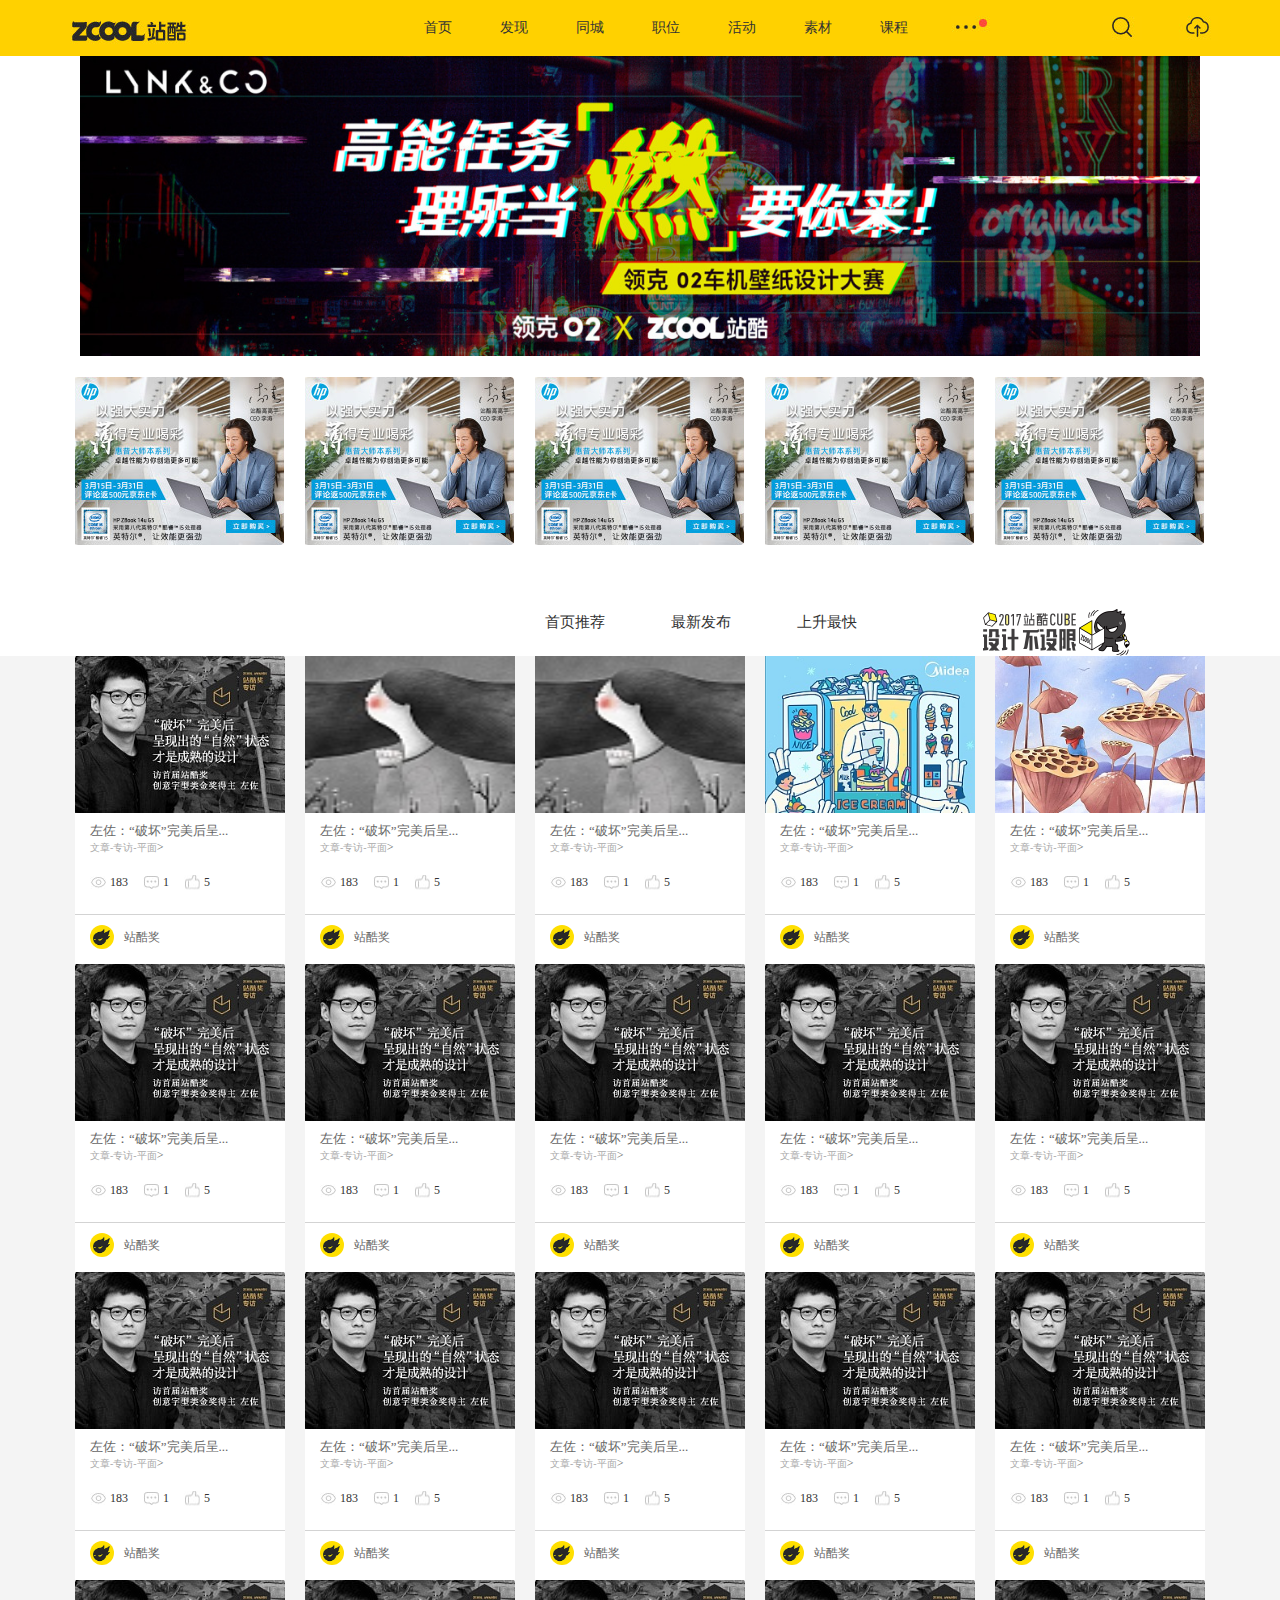
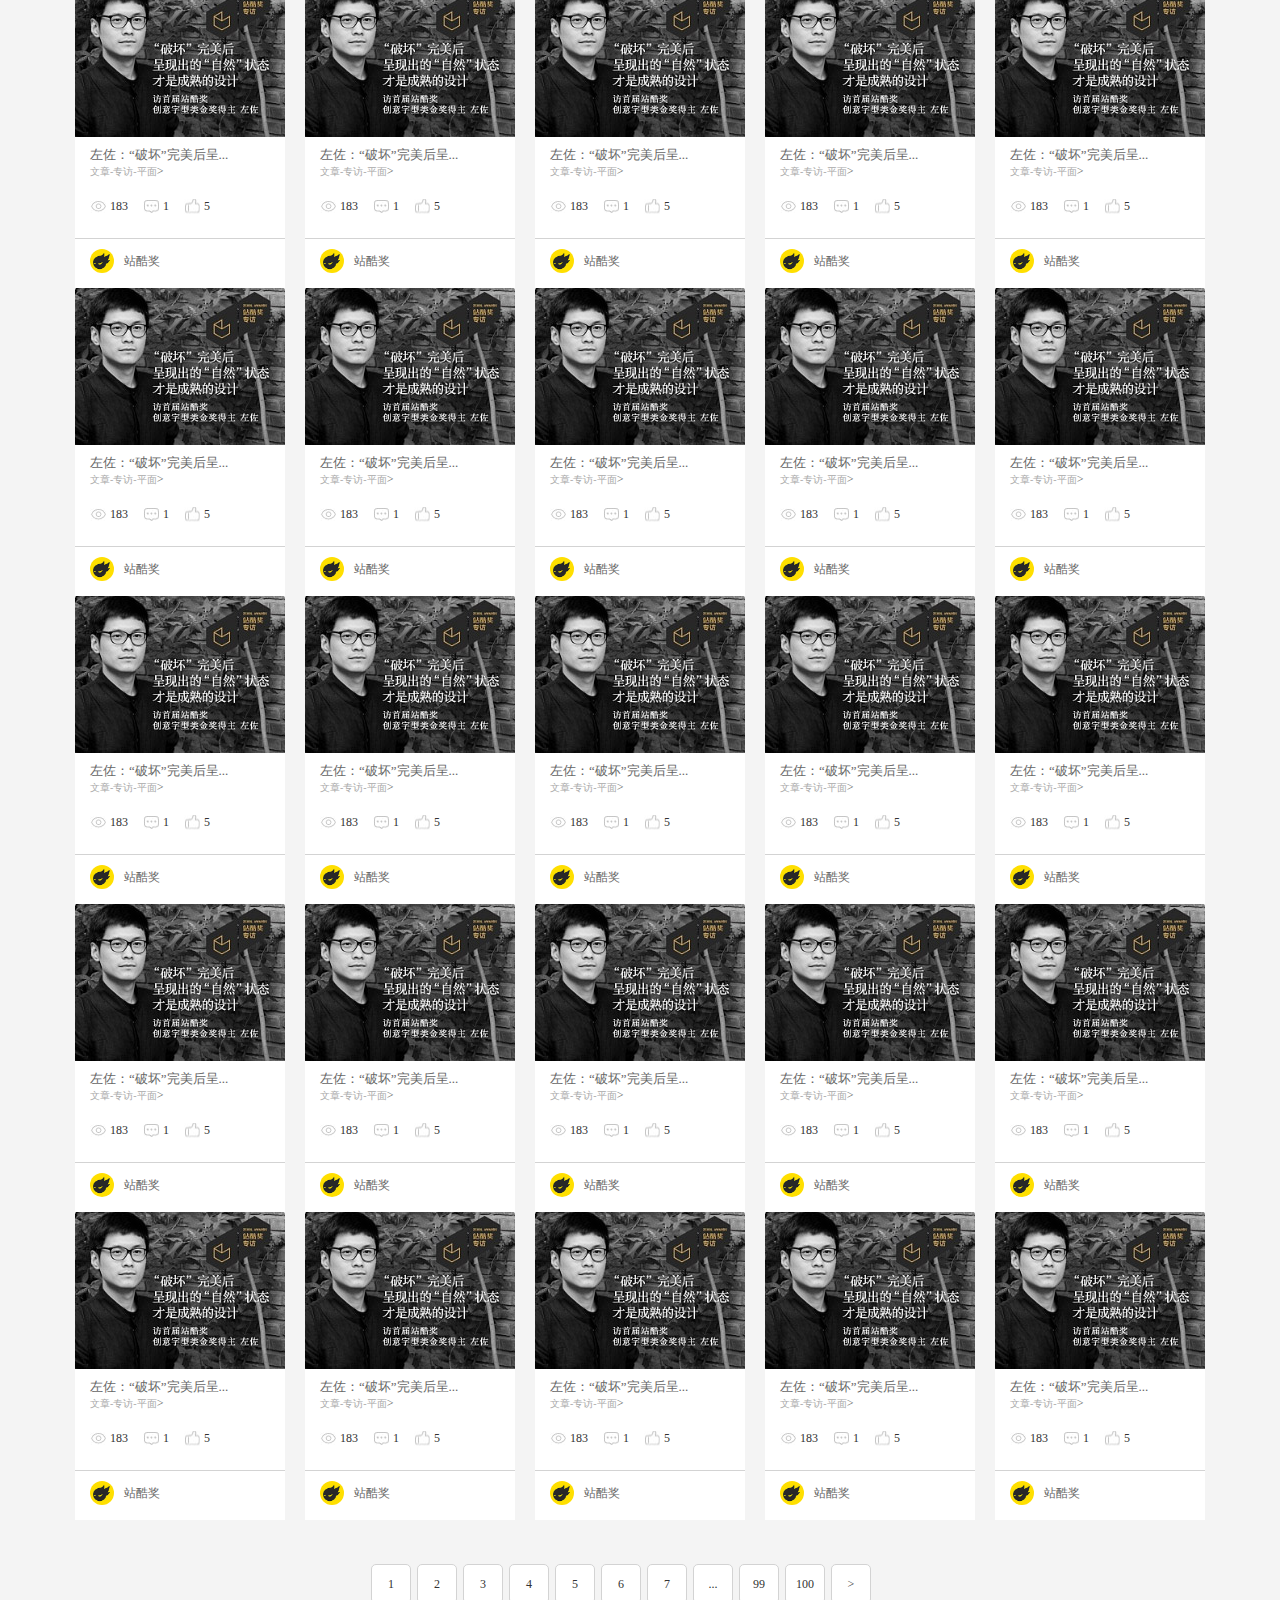
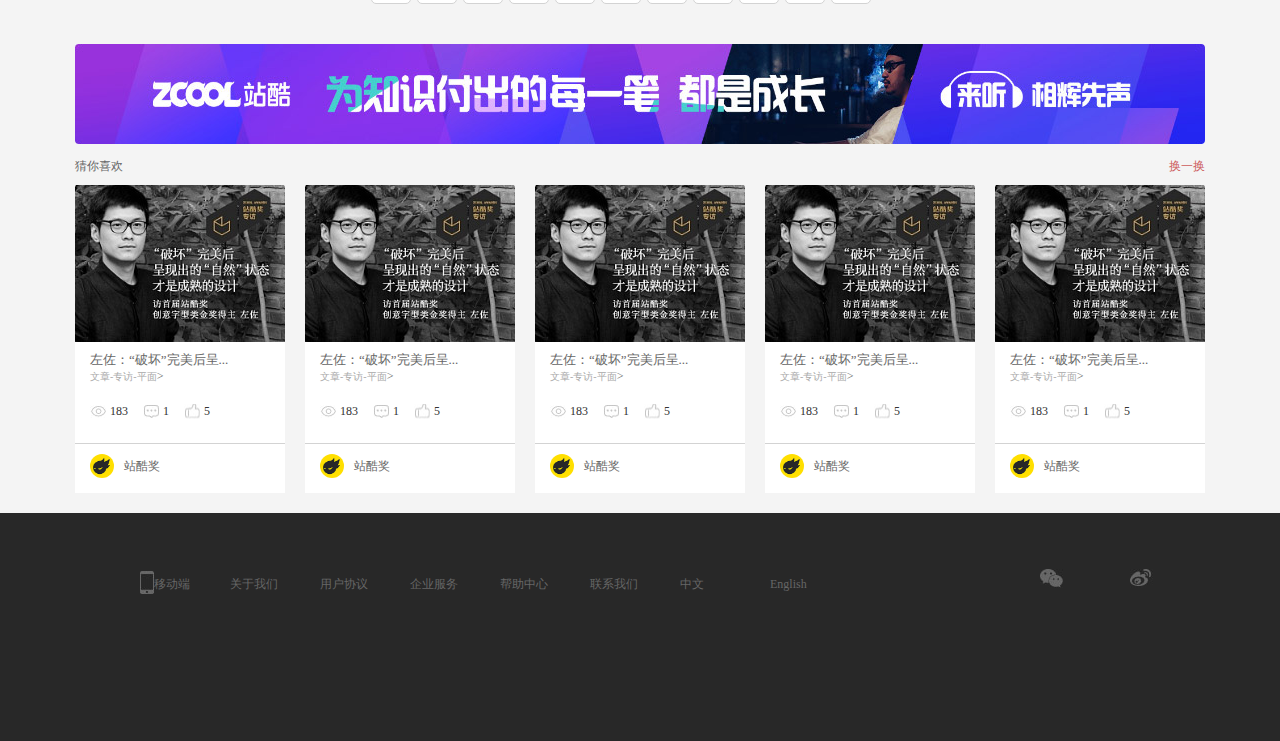
==== index.html @ fa45ebd4 "放入站酷" ====
<!DOCTYPE html>
<html>
	<head>
		<meta charset="utf-8" />
		<title></title>
		<style>
			/*body{overflow-x:hidden;}*/
body,h1,h3,h4,h2,h5,h6,ul,ol,p,fieldset,dd,dl,input,textarea,option,hr,td{margin:0;padding:0;}
a{text-decoration:none; color:#333;}
h1,h3,h4,h2,h5,h6,b,strong{font-weight:normal;}
i,em{font-style:normal;}
li{list-style:none;float: left;}
/*img{border:none; display:block;}*/
a,input{outline:none;}
body{font:12px "微软雅黑"; color:#666;height: 100%;width:100%;background:#f4f4f4;}
		/*{
			width: 1130px;
			margin: 0 auto;
			position: relative;
		}*/
		.div1{
			width: 100%;
			height: 56px;
			background:#ffd100;
			margin: 0 auto;
			position: relative;
		}
		.div1 .img1{
			position: absolute;top: 20px;left: 70px;
		}
		.div1 ul{
			overflow: hidden;
			height: 100%;
			margin-left: 400px;
		}
		.div1>ul>li>a{
			display: block;
			height: 56px;
			width: 76px;
			text-align: center;
			line-height: 56px;
			font-size: 14px;
			position: relative;
		}
		.div1 ul li .a1{
			background:url(img/2.jpg) no-repeat;
		    background-position: 50% 50%;
		}
		.div1 ul li .a3{
			background: url(img/3.jpg) no-repeat;
			background-position: 50% 50%;
		}
		.div1 ul li .a4{
			background: url(img/4.jpg) no-repeat;
			background-position: 50% 50%;
		}
		.div1>ul>li>a:hover{
			background: #282828;
			color: #ffd100;
		}
		.div1 .a2:hover{
			background: none;
		}
		.div1 .b1 .b1_two{
			background: white;
			position: absolute;
			z-index: 999;
			left: 76px;
			display:none;
		}
		.div1 .b1_two li{
			width: 76px;
			text-align: center;
			line-height: 50px;
		}
		.div1 .b1_two li a{
			display:inline-block;
			width: 50px;
			height: 25px;
			text-align: center;
			line-height: 25px;
			border-radius: 5px;
		}
		.div1 .b1_two li a:hover{
			background: #ffd100;
		}
		.div2{ 
			width: 100%;
			text-align: center;
			margin: 0 auto;
			position: relative;
			background:white;
			min-height: 600px;
		}
		.div2 .u0{
			display: inline-block;
			width:1120px;height: 300px;
			overflow: hidden;
			position: relative;
		}
		.div2 .u0 li{
			width:1120px;height: 300px;
			position: absolute;
			overflow: hidden;
		}
		.div2 .u0 li:nth-of-type(1){
			z-index: 1;
		}
		.div2 .u0 li img{
			width: 1120px;height: 300px;
		}
		.div2 .u0 span{
			/*z-index:2;*/
			display: block;
			width: 50px;
			height: 50px;
			border-radius: 50%;
			text-align: center;
			line-height: 45px;
			font-size: 30px;
			background: white;
			color: #ffd100;
			position: absolute;
			opacity: 0.5;
		}
		.div2 .u0  #next{
			right: 20px;
			top: 150px;
		}
		.div2 .u0  #prev{
			left: 20px;
			top: 150px;
		}
		.div2 .u1{
			margin-top: 17px;
			display: inline-block;
		}
		.div2 .u1 li{
			margin-left: 20px;
		}
		.div2 .u2{
			overflow: hidden;
			margin-top: 60px;
			margin-left: 480px;
		}
		.div2 .u2 a{
			display: block;
			width: 63px;
			font-size: 15px;
			margin-left: 63px;
			padding-bottom: 18px;
		}
		.div2 .u2 a:hover{
			border-bottom:2px solid #444444 ;
		}
		.div2 .img2{
			position: absolute;
			right: 150px;bottom: 0;
			width: 150px;height: 50px;
		}
		.div3{
			width: 100%;
			margin: 0 auto;
			position: relative;
			text-align:center;
		}
		.div3 ul{
			overflow: hidden;
			display: inline-block;
			text-align: left;
		}
		.div3 ul li{
			width: 210px;height: 308px;
			background: white;
			position: relative;
			margin-left: 20px;
		}
		.div3 ul li>img{
			width: 210px;
			height: 157px;
		}
		.div3 ul li h2{
			font-size: 13px;
			margin-left: 15px;
			margin-top: 5px;
		}
		.div3 ul li>span{
			font-size: 10px;
			margin-left: 15px;
			color: darkgray;
		}
		.div3 ul li a{
			float: left;
			display: block;
			margin-top: 20px;
        	margin-left: 15px;
			padding-left: 20px;
		}
		.div3 ul li .a1{
			background: url(img/9.jpg) no-repeat 0 50%;
		}
		.div3 ul li .a2{
			background: url(img/8.jpg) no-repeat 0 50%;
		}
		.div3 ul li .a3{
			background: url(img/7.jpg) no-repeat 0 50%;
		}
		.div3 ul li p{
			display: block;
			height: 50px;
			width: 100%;
			border-top: 1px solid lightgray;
			position: absolute;
			bottom: 0;
			box-sizing: border-box;
			padding-left: 15px;
			padding-top: 10px;
		}
		.div3 ul li p img{
		width: 24px;height: 24px;border-radius: 50%;
		vertical-align: middle;
		}
		.div3 ul li p span{
			display: inline-block;
			vertical-align: middle;
			margin-left: 10px;
		}
		.div4{
			width: 550px;
			height: 40px;
			margin: 40px auto;
		}
		.div4 li a{
			display: block;
			width: 38px;height: 38px;
			border: 1px solid lightgray;
			margin-left: 6px;
			border-radius: 5px;
			text-align: center;
			line-height: 38px;
			background: white;
		}
		.div5{
			text-align: center;
		}
		.div6{
			width: 100%;
			margin: 20px auto;
			position: relative;
			text-align:center;
			/*background: red;*/
		}
		.div6 ul{
			/*overflow: hidden;*/
			display: inline-block;
			text-align: left;
			position: relative;
		}
		.div6 ul li{
			width: 210px;height: 308px;
			position: relative;
			margin-left: 20px;
			background: white;
		}
		.div6 ul li h2{
			font-size: 13px;
			margin-left: 15px;
			margin-top: 5px;
		}
		.div6 ul li>span{
			font-size: 10px;
			margin-left: 15px;
			color: darkgray;
		}
		.div6 ul li a{
			float: left;
			display: block;
			margin-top: 20px;
        	margin-left: 15px;
			padding-left: 20px;
		}
		.div6 ul li .a1{
			background: url(img/9.jpg) no-repeat 0 50%;
		}
		.div6 ul li .a2{
			background: url(img/8.jpg) no-repeat 0 50%;
		}
		.div6 ul li .a3{
			background: url(img/7.jpg) no-repeat 0 50%;
		}
		.div6 ul li p{
			display: block;
			height: 50px;
			width: 100%;
			border-top: 1px solid lightgray;
			position: absolute;
			bottom: 0;
			box-sizing: border-box;
			padding-left: 15px;
			padding-top: 10px;
		}
		.div6 ul li p img{
		width: 24px;height: 24px;border-radius: 50%;
		vertical-align: middle;
		}
		.div6 ul li p span{
			display: inline-block;
			vertical-align: middle;
			margin-left: 10px;
		}
        .div6 .top1{
        	display: block;
        	position:relative;
			top: -10px;        	
        }
        .div6 .top2{
        	display: block;
        	position: absolute;
        	right: 0;top: -10px;
        	color: indianred;
        }
        .div7{
        	width: 100%;
        	height: 228px;
        	background: #282828;
        	text-align: center;
        }
        .div7 .u1{
        	display: inline-block;
        	text-align: left;
        	margin-top: 50px;
        }
        .div7 .u1 li a{
        	color: #666666;
        	display: block;
        	margin-left: 40px;
        	height: 42px;
        	line-height: 42px;
        	position: relative;
        	width: 50px;
        }
		
		</style>
	</head>
	<body>
		<div class="div1">
			<img src="img/1.jpg" class="img1"/>
			<ul>
				<li><a href="#">首页</a></li>
				<li class="b1">
					<a href="#">发现</a>
				    <ul class="b1_two">
				    	<li><a href="#">平面</a></li>
				    	<li><a href="#">平面</a></li>
				    	<li><a href="#">平面</a></li>
				    	<li><a href="#">平面</a></li>
				    	<li><a href="#">平面</a></li>
				    	<li><a href="#">平面</a></li>
				    	<li><a href="#">平面</a></li>
				    </ul>
				</li>
				<li><a href="#">同城</a></li>
				<li><a href="#">职位</a></li>
				<li><a href="#">活动</a></li>
				<li><a href="#">素材</a></li>
				<li><a href="#">课程</a></li>
				<li><a href="#" class="a1"></a></li>
				<li><a href="#" class="a2"></a></li>
				<li><a href="#" class="a3"></a></li>
				<li><a href="#" class="a4"></a></li>
				<li><a href="#" class="a5">登录</a></li>
				<li><a href="#" class="a6">注册</a></li>
			</ul>
			
		
		</div>
		<!----------------------------------->
		<div class="div2">
			<ul class="u0">
				<span id="prev"><</span>
				<span id="next">></span>
				<li><img src="img/3.png"/></li>
				<li><img src="img/5.png"/></li>
				<li><img src="img/2.png"/></li>
				<li><img src="img/4.png"/></li>
				<li><img src="img/1.png"/></li>
			</ul>
		<ul class="u1">
			<li style="margin-left: 0px;"><a href="#"><img src="img/5.jpg"/></a></li>
			<li><a href="#"><img src="img/5.jpg"/></a></li>
			<li><a href="#"><img src="img/5.jpg"/></a></li>
			<li><a href="#"><img src="img/5.jpg"/></a></li>
			<li><a href="#"><img src="img/5.jpg"/></a></li>
		</ul>
		<ul class="u2">
			<li><a href="#">首页推荐</a></li>
			<li><a href="#">最新发布</a></li>
			<li><a href="#">上升最快</a></li>
		</ul>
		<img src="img/01ae735a7018fda80120a123527b15.gif" class="img2"/>
		
		</div>
		<!----------------------------------->
		<div class="div3">
		<ul>
			<li style="margin-left: 0;">
				<img src="img/6.jpg"/>
				<h2>左佐：“破坏”完美后呈...</h2>
				<span>文章-专访-平面</span>><br />
				<a href="#" class="a1">183</a>
				<a href="#" class="a2">1</a>
				<a href="#" class="a3">5</a>
				<p><img src="img/04cc7958feb380a80121455063c665.jpg@80w_80h_1c_1e_1o_100sh.jpg"/><span>站酷奖</span></p>
			</li>
			<li>
				<img src="img/0007155a0aa43ba801204a0e859077.jpg@80w_80h_1c_1e_1o_100sh.jpg"/>
				<h2>左佐：“破坏”完美后呈...</h2>
				<span>文章-专访-平面</span>><br />
				<a href="#" class="a1">183</a>
				<a href="#" class="a2">1</a>
				<a href="#" class="a3">5</a>
				<p><img src="img/04cc7958feb380a80121455063c665.jpg@80w_80h_1c_1e_1o_100sh.jpg"/><span>站酷奖</span></p>
			</li>
			<li>
				<img src="img/0007155a0aa43ba801204a0e859077.jpg@80w_80h_1c_1e_1o_100sh.jpg"/>
				<h2>左佐：“破坏”完美后呈...</h2>
				<span>文章-专访-平面</span>><br />
				<a href="#" class="a1">183</a>
				<a href="#" class="a2">1</a>
				<a href="#" class="a3">5</a>
				<p><img src="img/04cc7958feb380a80121455063c665.jpg@80w_80h_1c_1e_1o_100sh.jpg"/><span>站酷奖</span></p>
			</li>
			<li>
				<img src="img/0105d85ac1a3b5a801218207849d87.jpeg@260w_195h_1c_1e_1o_100sh.jpg"/>
				<h2>左佐：“破坏”完美后呈...</h2>
				<span>文章-专访-平面</span>><br />
				<a href="#" class="a1">183</a>
				<a href="#" class="a2">1</a>
				<a href="#" class="a3">5</a>
				<p><img src="img/04cc7958feb380a80121455063c665.jpg@80w_80h_1c_1e_1o_100sh.jpg"/><span>站酷奖</span></p>
			</li>
			<li>
				<img src="img/010cd25ac1d452a801218207f53431.jpeg@260w_195h_1c_1e_1o_100sh.jpg"/>
				<h2>左佐：“破坏”完美后呈...</h2>
				<span>文章-专访-平面</span>><br />
				<a href="#" class="a1">183</a>
				<a href="#" class="a2">1</a>
				<a href="#" class="a3">5</a>
				<p><img src="img/04cc7958feb380a80121455063c665.jpg@80w_80h_1c_1e_1o_100sh.jpg"/><span>站酷奖</span></p>
			</li>
			<br />
			<li style="margin-left: 0;">
				<img src="img/6.jpg"/>
				<h2>左佐：“破坏”完美后呈...</h2>
				<span>文章-专访-平面</span>><br />
				<a href="#" class="a1">183</a>
				<a href="#" class="a2">1</a>
				<a href="#" class="a3">5</a>
				<p><img src="img/04cc7958feb380a80121455063c665.jpg@80w_80h_1c_1e_1o_100sh.jpg"/><span>站酷奖</span></p>
			</li>
			<li>
				<img src="img/6.jpg"/>
				<h2>左佐：“破坏”完美后呈...</h2>
				<span>文章-专访-平面</span>><br />
				<a href="#" class="a1">183</a>
				<a href="#" class="a2">1</a>
				<a href="#" class="a3">5</a>
				<p><img src="img/04cc7958feb380a80121455063c665.jpg@80w_80h_1c_1e_1o_100sh.jpg"/><span>站酷奖</span></p>
			</li>
			<li>
				<img src="img/6.jpg"/>
				<h2>左佐：“破坏”完美后呈...</h2>
				<span>文章-专访-平面</span>><br />
				<a href="#" class="a1">183</a>
				<a href="#" class="a2">1</a>
				<a href="#" class="a3">5</a>
				<p><img src="img/04cc7958feb380a80121455063c665.jpg@80w_80h_1c_1e_1o_100sh.jpg"/><span>站酷奖</span></p>
			</li>
			<li>
				<img src="img/6.jpg"/>
				<h2>左佐：“破坏”完美后呈...</h2>
				<span>文章-专访-平面</span>><br />
				<a href="#" class="a1">183</a>
				<a href="#" class="a2">1</a>
				<a href="#" class="a3">5</a>
				<p><img src="img/04cc7958feb380a80121455063c665.jpg@80w_80h_1c_1e_1o_100sh.jpg"/><span>站酷奖</span></p>
			</li>
			<li>
				<img src="img/6.jpg"/>
				<h2>左佐：“破坏”完美后呈...</h2>
				<span>文章-专访-平面</span>><br />
				<a href="#" class="a1">183</a>
				<a href="#" class="a2">1</a>
				<a href="#" class="a3">5</a>
				<p><img src="img/04cc7958feb380a80121455063c665.jpg@80w_80h_1c_1e_1o_100sh.jpg"/><span>站酷奖</span></p>
			</li>
			<br />
			<li style="margin-left: 0;">
				<img src="img/6.jpg"/>
				<h2>左佐：“破坏”完美后呈...</h2>
				<span>文章-专访-平面</span>><br />
				<a href="#" class="a1">183</a>
				<a href="#" class="a2">1</a>
				<a href="#" class="a3">5</a>
				<p><img src="img/04cc7958feb380a80121455063c665.jpg@80w_80h_1c_1e_1o_100sh.jpg"/><span>站酷奖</span></p>
			</li>
			<li>
				<img src="img/6.jpg"/>
				<h2>左佐：“破坏”完美后呈...</h2>
				<span>文章-专访-平面</span>><br />
				<a href="#" class="a1">183</a>
				<a href="#" class="a2">1</a>
				<a href="#" class="a3">5</a>
				<p><img src="img/04cc7958feb380a80121455063c665.jpg@80w_80h_1c_1e_1o_100sh.jpg"/><span>站酷奖</span></p>
			</li>
			<li>
				<img src="img/6.jpg"/>
				<h2>左佐：“破坏”完美后呈...</h2>
				<span>文章-专访-平面</span>><br />
				<a href="#" class="a1">183</a>
				<a href="#" class="a2">1</a>
				<a href="#" class="a3">5</a>
				<p><img src="img/04cc7958feb380a80121455063c665.jpg@80w_80h_1c_1e_1o_100sh.jpg"/><span>站酷奖</span></p>
			</li>
			<li>
				<img src="img/6.jpg"/>
				<h2>左佐：“破坏”完美后呈...</h2>
				<span>文章-专访-平面</span>><br />
				<a href="#" class="a1">183</a>
				<a href="#" class="a2">1</a>
				<a href="#" class="a3">5</a>
				<p><img src="img/04cc7958feb380a80121455063c665.jpg@80w_80h_1c_1e_1o_100sh.jpg"/><span>站酷奖</span></p>
			</li>
			<li>
				<img src="img/6.jpg"/>
				<h2>左佐：“破坏”完美后呈...</h2>
				<span>文章-专访-平面</span>><br />
				<a href="#" class="a1">183</a>
				<a href="#" class="a2">1</a>
				<a href="#" class="a3">5</a>
				<p><img src="img/04cc7958feb380a80121455063c665.jpg@80w_80h_1c_1e_1o_100sh.jpg"/><span>站酷奖</span></p>
			</li>
			<br />
			<li style="margin-left: 0;">
				<img src="img/6.jpg"/>
				<h2>左佐：“破坏”完美后呈...</h2>
				<span>文章-专访-平面</span>><br />
				<a href="#" class="a1">183</a>
				<a href="#" class="a2">1</a>
				<a href="#" class="a3">5</a>
				<p><img src="img/04cc7958feb380a80121455063c665.jpg@80w_80h_1c_1e_1o_100sh.jpg"/><span>站酷奖</span></p>
			</li>
			<li>
				<img src="img/6.jpg"/>
				<h2>左佐：“破坏”完美后呈...</h2>
				<span>文章-专访-平面</span>><br />
				<a href="#" class="a1">183</a>
				<a href="#" class="a2">1</a>
				<a href="#" class="a3">5</a>
				<p><img src="img/04cc7958feb380a80121455063c665.jpg@80w_80h_1c_1e_1o_100sh.jpg"/><span>站酷奖</span></p>
			</li>
			<li>
				<img src="img/6.jpg"/>
				<h2>左佐：“破坏”完美后呈...</h2>
				<span>文章-专访-平面</span>><br />
				<a href="#" class="a1">183</a>
				<a href="#" class="a2">1</a>
				<a href="#" class="a3">5</a>
				<p><img src="img/04cc7958feb380a80121455063c665.jpg@80w_80h_1c_1e_1o_100sh.jpg"/><span>站酷奖</span></p>
			</li>
			<li>
				<img src="img/6.jpg"/>
				<h2>左佐：“破坏”完美后呈...</h2>
				<span>文章-专访-平面</span>><br />
				<a href="#" class="a1">183</a>
				<a href="#" class="a2">1</a>
				<a href="#" class="a3">5</a>
				<p><img src="img/04cc7958feb380a80121455063c665.jpg@80w_80h_1c_1e_1o_100sh.jpg"/><span>站酷奖</span></p>
			</li>
			<li>
				<img src="img/6.jpg"/>
				<h2>左佐：“破坏”完美后呈...</h2>
				<span>文章-专访-平面</span>><br />
				<a href="#" class="a1">183</a>
				<a href="#" class="a2">1</a>
				<a href="#" class="a3">5</a>
				<p><img src="img/04cc7958feb380a80121455063c665.jpg@80w_80h_1c_1e_1o_100sh.jpg"/><span>站酷奖</span></p>
			</li>
			<br />
			<li style="margin-left: 0;">
				<img src="img/6.jpg"/>
				<h2>左佐：“破坏”完美后呈...</h2>
				<span>文章-专访-平面</span>><br />
				<a href="#" class="a1">183</a>
				<a href="#" class="a2">1</a>
				<a href="#" class="a3">5</a>
				<p><img src="img/04cc7958feb380a80121455063c665.jpg@80w_80h_1c_1e_1o_100sh.jpg"/><span>站酷奖</span></p>
			</li>
			<li>
				<img src="img/6.jpg"/>
				<h2>左佐：“破坏”完美后呈...</h2>
				<span>文章-专访-平面</span>><br />
				<a href="#" class="a1">183</a>
				<a href="#" class="a2">1</a>
				<a href="#" class="a3">5</a>
				<p><img src="img/04cc7958feb380a80121455063c665.jpg@80w_80h_1c_1e_1o_100sh.jpg"/><span>站酷奖</span></p>
			</li>
			<li>
				<img src="img/6.jpg"/>
				<h2>左佐：“破坏”完美后呈...</h2>
				<span>文章-专访-平面</span>><br />
				<a href="#" class="a1">183</a>
				<a href="#" class="a2">1</a>
				<a href="#" class="a3">5</a>
				<p><img src="img/04cc7958feb380a80121455063c665.jpg@80w_80h_1c_1e_1o_100sh.jpg"/><span>站酷奖</span></p>
			</li>
			<li>
				<img src="img/6.jpg"/>
				<h2>左佐：“破坏”完美后呈...</h2>
				<span>文章-专访-平面</span>><br />
				<a href="#" class="a1">183</a>
				<a href="#" class="a2">1</a>
				<a href="#" class="a3">5</a>
				<p><img src="img/04cc7958feb380a80121455063c665.jpg@80w_80h_1c_1e_1o_100sh.jpg"/><span>站酷奖</span></p>
			</li>
			<li>
				<img src="img/6.jpg"/>
				<h2>左佐：“破坏”完美后呈...</h2>
				<span>文章-专访-平面</span>><br />
				<a href="#" class="a1">183</a>
				<a href="#" class="a2">1</a>
				<a href="#" class="a3">5</a>
				<p><img src="img/04cc7958feb380a80121455063c665.jpg@80w_80h_1c_1e_1o_100sh.jpg"/><span>站酷奖</span></p>
			</li>
			<br />
			<li style="margin-left: 0;">
				<img src="img/6.jpg"/>
				<h2>左佐：“破坏”完美后呈...</h2>
				<span>文章-专访-平面</span>><br />
				<a href="#" class="a1">183</a>
				<a href="#" class="a2">1</a>
				<a href="#" class="a3">5</a>
				<p><img src="img/04cc7958feb380a80121455063c665.jpg@80w_80h_1c_1e_1o_100sh.jpg"/><span>站酷奖</span></p>
			</li>
			<li>
				<img src="img/6.jpg"/>
				<h2>左佐：“破坏”完美后呈...</h2>
				<span>文章-专访-平面</span>><br />
				<a href="#" class="a1">183</a>
				<a href="#" class="a2">1</a>
				<a href="#" class="a3">5</a>
				<p><img src="img/04cc7958feb380a80121455063c665.jpg@80w_80h_1c_1e_1o_100sh.jpg"/><span>站酷奖</span></p>
			</li>
			<li>
				<img src="img/6.jpg"/>
				<h2>左佐：“破坏”完美后呈...</h2>
				<span>文章-专访-平面</span>><br />
				<a href="#" class="a1">183</a>
				<a href="#" class="a2">1</a>
				<a href="#" class="a3">5</a>
				<p><img src="img/04cc7958feb380a80121455063c665.jpg@80w_80h_1c_1e_1o_100sh.jpg"/><span>站酷奖</span></p>
			</li>
			<li>
				<img src="img/6.jpg"/>
				<h2>左佐：“破坏”完美后呈...</h2>
				<span>文章-专访-平面</span>><br />
				<a href="#" class="a1">183</a>
				<a href="#" class="a2">1</a>
				<a href="#" class="a3">5</a>
				<p><img src="img/04cc7958feb380a80121455063c665.jpg@80w_80h_1c_1e_1o_100sh.jpg"/><span>站酷奖</span></p>
			</li>
			<li>
				<img src="img/6.jpg"/>
				<h2>左佐：“破坏”完美后呈...</h2>
				<span>文章-专访-平面</span>><br />
				<a href="#" class="a1">183</a>
				<a href="#" class="a2">1</a>
				<a href="#" class="a3">5</a>
				<p><img src="img/04cc7958feb380a80121455063c665.jpg@80w_80h_1c_1e_1o_100sh.jpg"/><span>站酷奖</span></p>
			</li>
			<br />
			<li style="margin-left: 0;">
				<img src="img/6.jpg"/>
				<h2>左佐：“破坏”完美后呈...</h2>
				<span>文章-专访-平面</span>><br />
				<a href="#" class="a1">183</a>
				<a href="#" class="a2">1</a>
				<a href="#" class="a3">5</a>
				<p><img src="img/04cc7958feb380a80121455063c665.jpg@80w_80h_1c_1e_1o_100sh.jpg"/><span>站酷奖</span></p>
			</li>
			<li>
				<img src="img/6.jpg"/>
				<h2>左佐：“破坏”完美后呈...</h2>
				<span>文章-专访-平面</span>><br />
				<a href="#" class="a1">183</a>
				<a href="#" class="a2">1</a>
				<a href="#" class="a3">5</a>
				<p><img src="img/04cc7958feb380a80121455063c665.jpg@80w_80h_1c_1e_1o_100sh.jpg"/><span>站酷奖</span></p>
			</li>
			<li>
				<img src="img/6.jpg"/>
				<h2>左佐：“破坏”完美后呈...</h2>
				<span>文章-专访-平面</span>><br />
				<a href="#" class="a1">183</a>
				<a href="#" class="a2">1</a>
				<a href="#" class="a3">5</a>
				<p><img src="img/04cc7958feb380a80121455063c665.jpg@80w_80h_1c_1e_1o_100sh.jpg"/><span>站酷奖</span></p>
			</li>
			<li>
				<img src="img/6.jpg"/>
				<h2>左佐：“破坏”完美后呈...</h2>
				<span>文章-专访-平面</span>><br />
				<a href="#" class="a1">183</a>
				<a href="#" class="a2">1</a>
				<a href="#" class="a3">5</a>
				<p><img src="img/04cc7958feb380a80121455063c665.jpg@80w_80h_1c_1e_1o_100sh.jpg"/><span>站酷奖</span></p>
			</li>
			<li>
				<img src="img/6.jpg"/>
				<h2>左佐：“破坏”完美后呈...</h2>
				<span>文章-专访-平面</span>><br />
				<a href="#" class="a1">183</a>
				<a href="#" class="a2">1</a>
				<a href="#" class="a3">5</a>
				<p><img src="img/04cc7958feb380a80121455063c665.jpg@80w_80h_1c_1e_1o_100sh.jpg"/><span>站酷奖</span></p>
			</li>
			<br />
			<li style="margin-left: 0;">
				<img src="img/6.jpg"/>
				<h2>左佐：“破坏”完美后呈...</h2>
				<span>文章-专访-平面</span>><br />
				<a href="#" class="a1">183</a>
				<a href="#" class="a2">1</a>
				<a href="#" class="a3">5</a>
				<p><img src="img/04cc7958feb380a80121455063c665.jpg@80w_80h_1c_1e_1o_100sh.jpg"/><span>站酷奖</span></p>
			</li>
			<li>
				<img src="img/6.jpg"/>
				<h2>左佐：“破坏”完美后呈...</h2>
				<span>文章-专访-平面</span>><br />
				<a href="#" class="a1">183</a>
				<a href="#" class="a2">1</a>
				<a href="#" class="a3">5</a>
				<p><img src="img/04cc7958feb380a80121455063c665.jpg@80w_80h_1c_1e_1o_100sh.jpg"/><span>站酷奖</span></p>
			</li>
			<li>
				<img src="img/6.jpg"/>
				<h2>左佐：“破坏”完美后呈...</h2>
				<span>文章-专访-平面</span>><br />
				<a href="#" class="a1">183</a>
				<a href="#" class="a2">1</a>
				<a href="#" class="a3">5</a>
				<p><img src="img/04cc7958feb380a80121455063c665.jpg@80w_80h_1c_1e_1o_100sh.jpg"/><span>站酷奖</span></p>
			</li>
			<li>
				<img src="img/6.jpg"/>
				<h2>左佐：“破坏”完美后呈...</h2>
				<span>文章-专访-平面</span>><br />
				<a href="#" class="a1">183</a>
				<a href="#" class="a2">1</a>
				<a href="#" class="a3">5</a>
				<p><img src="img/04cc7958feb380a80121455063c665.jpg@80w_80h_1c_1e_1o_100sh.jpg"/><span>站酷奖</span></p>
			</li>
			<li>
				<img src="img/6.jpg"/>
				<h2>左佐：“破坏”完美后呈...</h2>
				<span>文章-专访-平面</span>><br />
				<a href="#" class="a1">183</a>
				<a href="#" class="a2">1</a>
				<a href="#" class="a3">5</a>
				<p><img src="img/04cc7958feb380a80121455063c665.jpg@80w_80h_1c_1e_1o_100sh.jpg"/><span>站酷奖</span></p>
			</li>
			<br />
		</ul>
		
		</div>
		<!----------------------------------->
		<ul class="div4">
			<li><a href="#">1</a></li>
			<li><a href="#">2</a></li>
			<li><a href="#">3</a></li>
			<li><a href="#">4</a></li>
			<li><a href="#">5</a></li>
			<li><a href="#">6</a></li>
			<li><a href="#">7</a></li>
			<li><a href="#">...</a></li>
			<li><a href="#">99</a></li>
			<li><a href="#">100</a></li>
			<li><a href="#">></a></li>
		</ul>
		<!----------------------------------->
		<div class="div5">
			<img src="img/bg.jpg"/>
		</div>
		<!----------------------------------->
		<div class="div6">
			<ul>
                <span class="top1">猜你喜欢</span>
				<li style="margin-left: 0;">
				<img src="img/6.jpg"/>
				<h2>左佐：“破坏”完美后呈...</h2>
				<span>文章-专访-平面</span>><br />
				<a href="#" class="a1">183</a>
				<a href="#" class="a2">1</a>
				<a href="#" class="a3">5</a>
				<p><img src="img/04cc7958feb380a80121455063c665.jpg@80w_80h_1c_1e_1o_100sh.jpg"/><span>站酷奖</span></p>
			</li>
			<li>
				<img src="img/6.jpg"/>
				<h2>左佐：“破坏”完美后呈...</h2>
				<span>文章-专访-平面</span>><br />
				<a href="#" class="a1">183</a>
				<a href="#" class="a2">1</a>
				<a href="#" class="a3">5</a>
				<p><img src="img/04cc7958feb380a80121455063c665.jpg@80w_80h_1c_1e_1o_100sh.jpg"/><span>站酷奖</span></p>
			</li>
			<li>
				<img src="img/6.jpg"/>
				<h2>左佐：“破坏”完美后呈...</h2>
				<span>文章-专访-平面</span>><br />
				<a href="#" class="a1">183</a>
				<a href="#" class="a2">1</a>
				<a href="#" class="a3">5</a>
				<p><img src="img/04cc7958feb380a80121455063c665.jpg@80w_80h_1c_1e_1o_100sh.jpg"/><span>站酷奖</span></p>
			</li>
			<li>
				<img src="img/6.jpg"/>
				<h2>左佐：“破坏”完美后呈...</h2>
				<span>文章-专访-平面</span>><br />
				<a href="#" class="a1">183</a>
				<a href="#" class="a2">1</a>
				<a href="#" class="a3">5</a>
				<p><img src="img/04cc7958feb380a80121455063c665.jpg@80w_80h_1c_1e_1o_100sh.jpg"/><span>站酷奖</span></p>
			</li>
			<li>
				<img src="img/6.jpg"/>
				<h2>左佐：“破坏”完美后呈...</h2>
				<span>文章-专访-平面</span>><br />
				<a href="#" class="a1">183</a>
				<a href="#" class="a2">1</a>
				<a href="#" class="a3">5</a>
				<p><img src="img/04cc7958feb380a80121455063c665.jpg@80w_80h_1c_1e_1o_100sh.jpg"/><span>站酷奖</span></p>
			</li>
			<a href="#" class="top2">换一换</a>
			</ul>
		</div>
		<!----------------------------------->
		<div class="div7">
			<ul class="u1">
				<li><a href="#" class="a1"><img src="img/10.jpg" style="position:relative;top: 6px;"/>移动端</a></li>
				<li><a href="#">关于我们</a></li>
				<li><a href="#">用户协议</a></li>
				<li><a href="#">企业服务</a></li>
				<li><a href="#">帮助中心</a></li>
				<li><a href="#">联系我们</a></li>
				<li><a href="#">中文</a></li>
				<li><a href="#">English</a></li>
				<li><a href="#"></a></li>
				<li><a href="#"></a></li>
				<li><a href="#"><img src="img/11.jpg"/></a></li>
				<li><a href="#"><img src="img/12.jpg"/></a></li>
			</ul>
		</div>
		
		<script src="js/index.js" type="text/javascript" charset="utf-8"></script>
		<script src="js/move.js" type="text/javascript" charset="utf-8"></script>
		<script src="js/轮播.js"></script>
	</body>
</html>
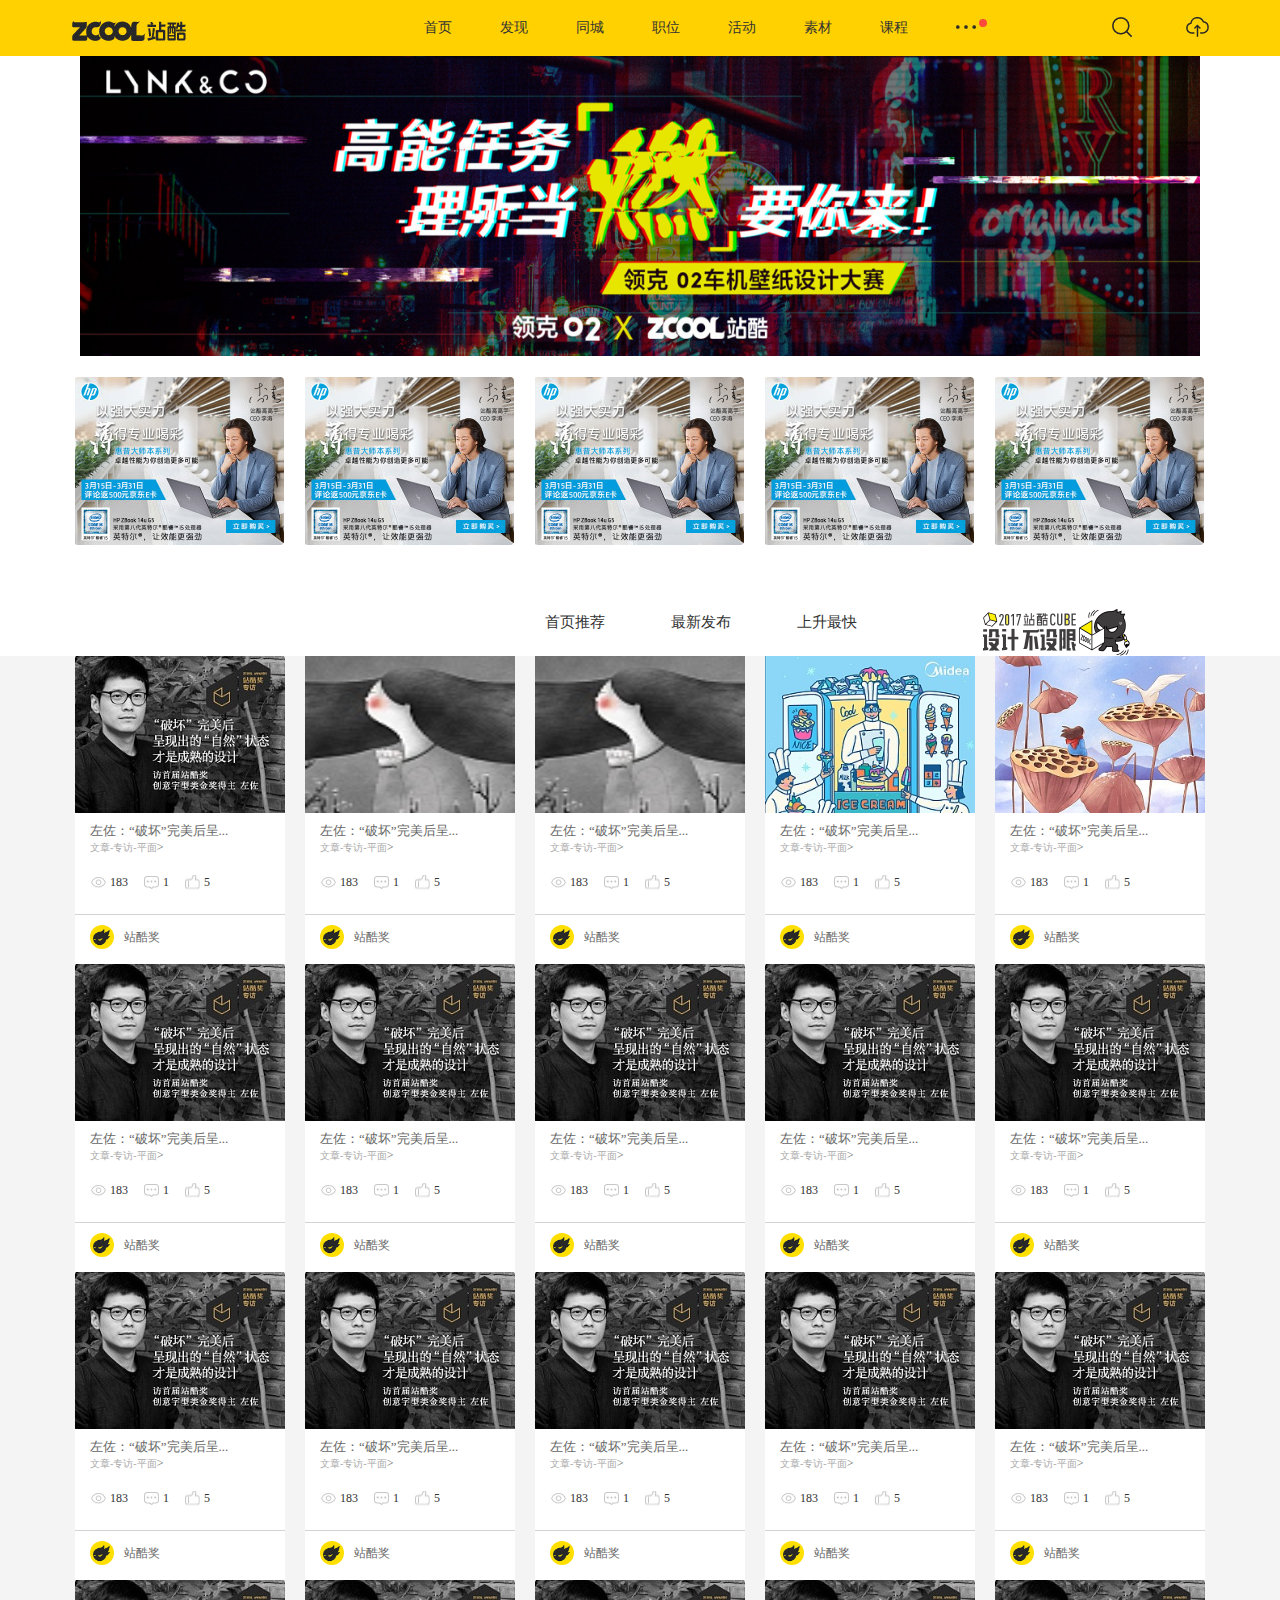
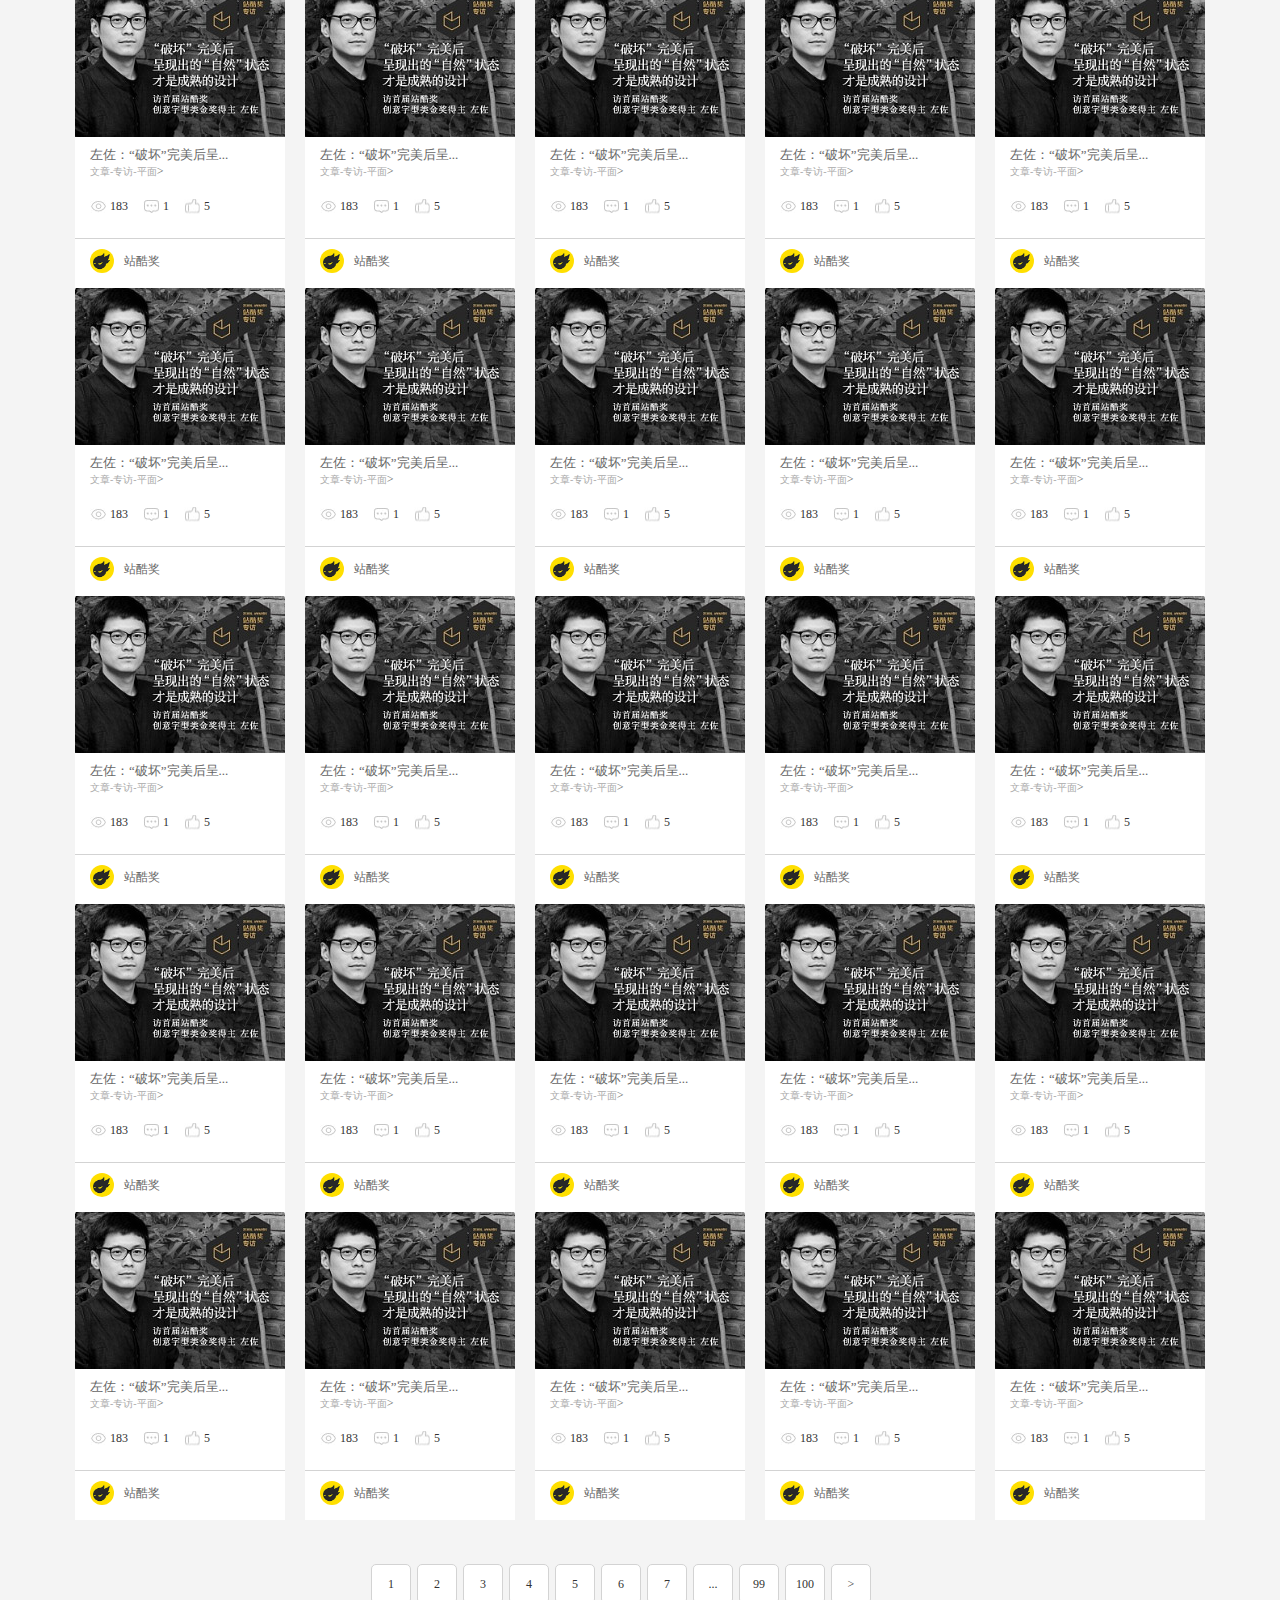
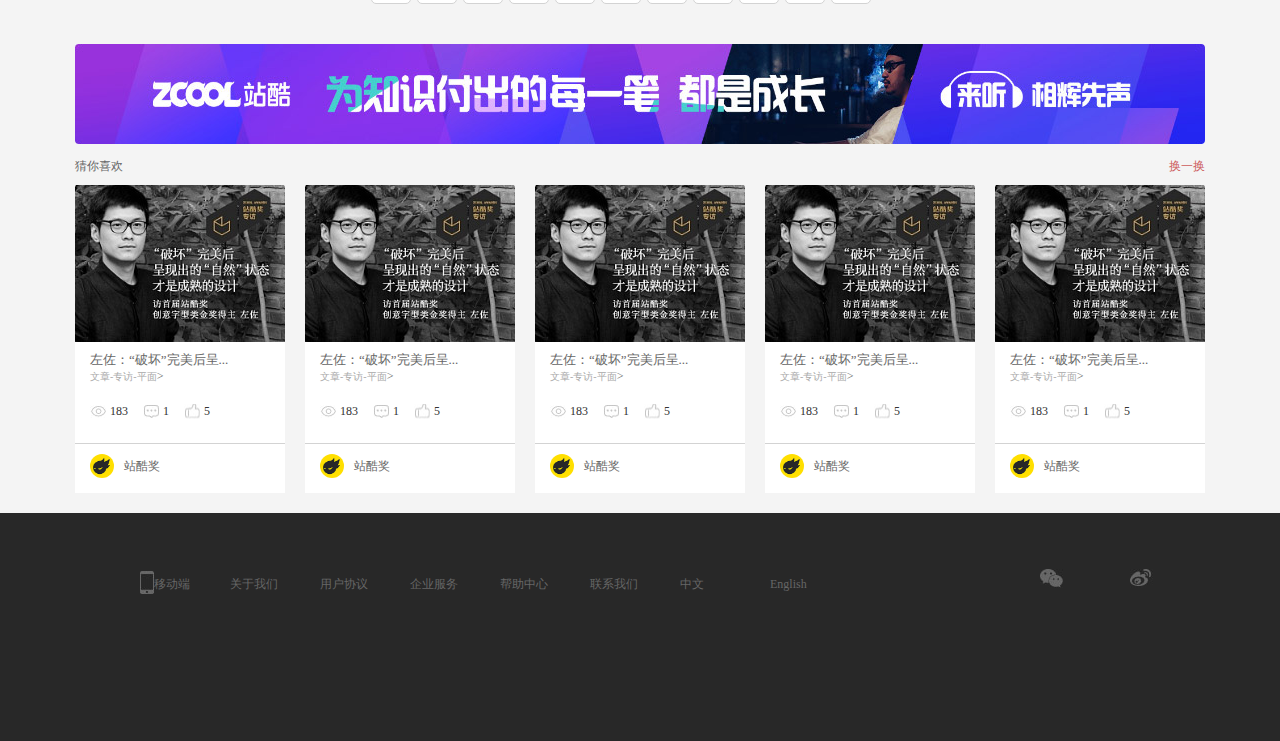
==== commit 9bbfbf82: "第一次" ====
--- a/index.html
+++ b/index.html
@@ -1,5 +1,6 @@
 <!DOCTYPE html>
 <html>
+	
 	<head>
 		<meta charset="utf-8" />
 		<title></title>
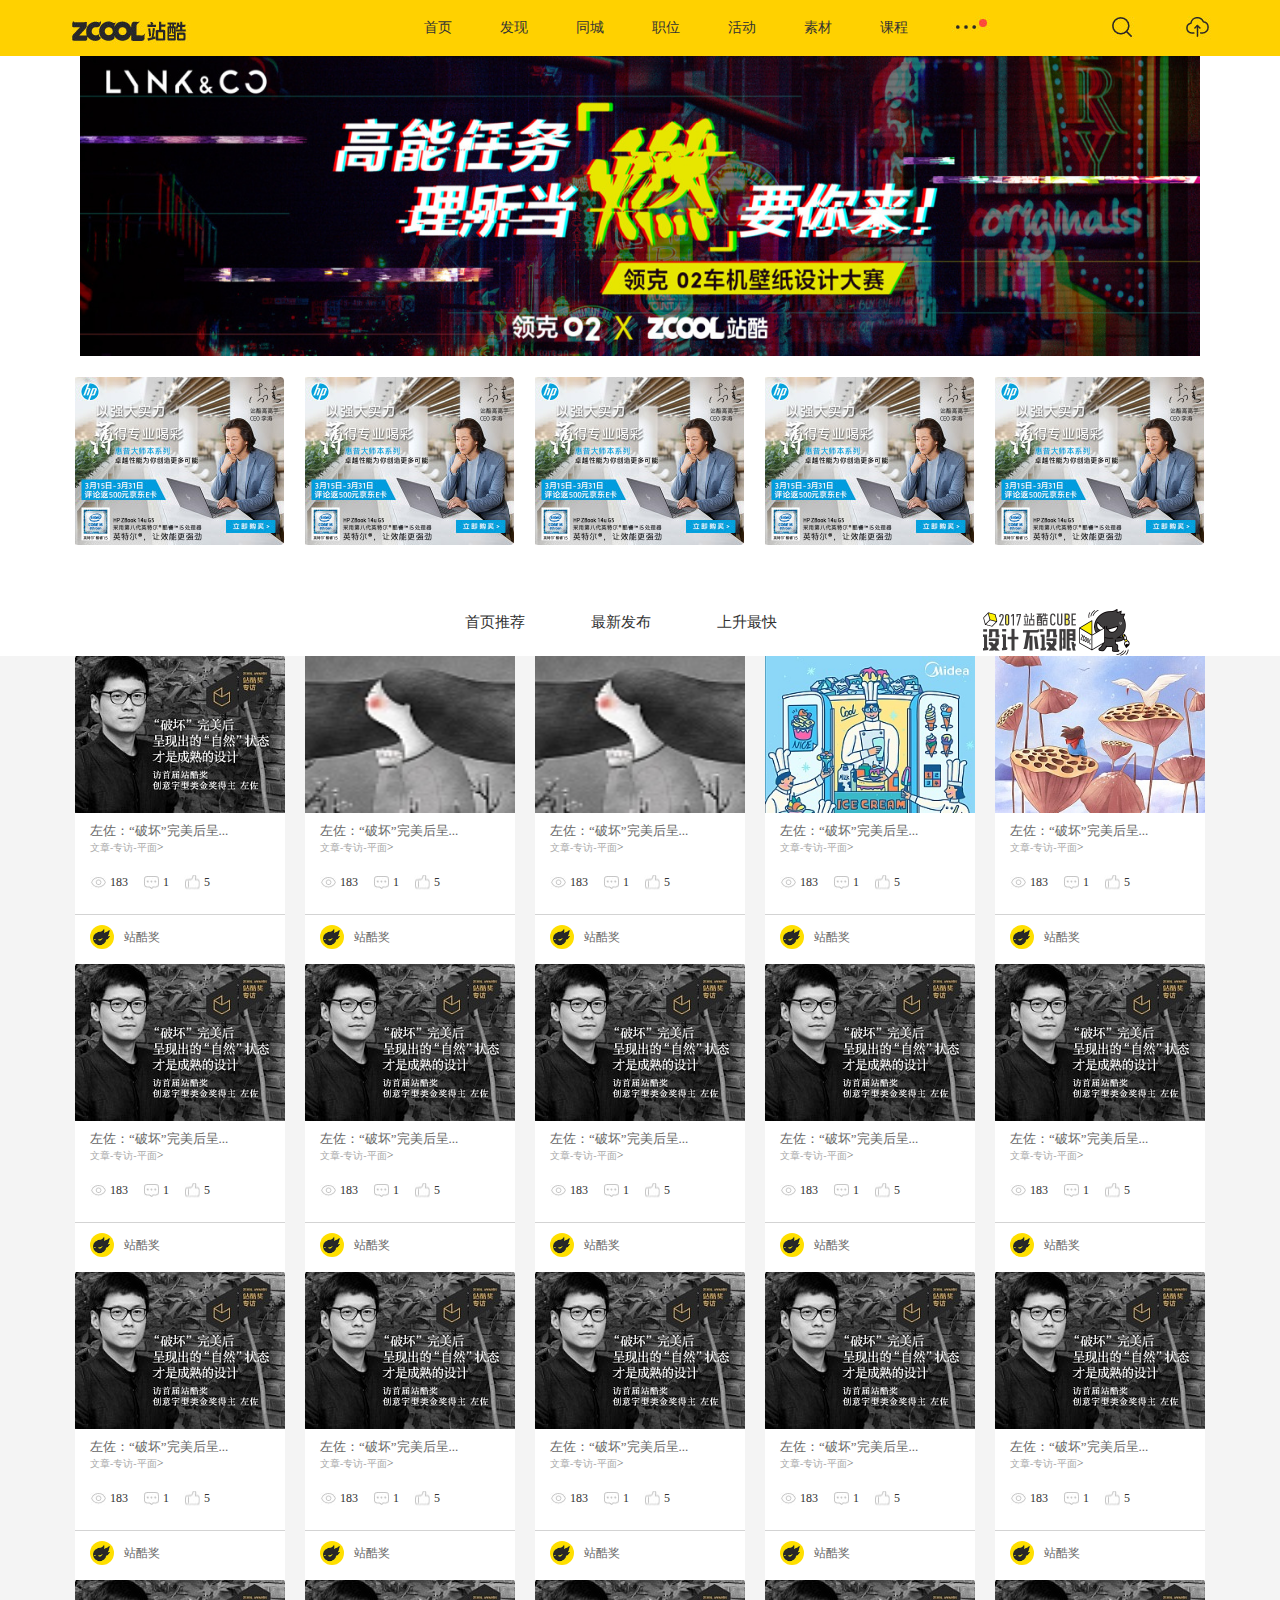
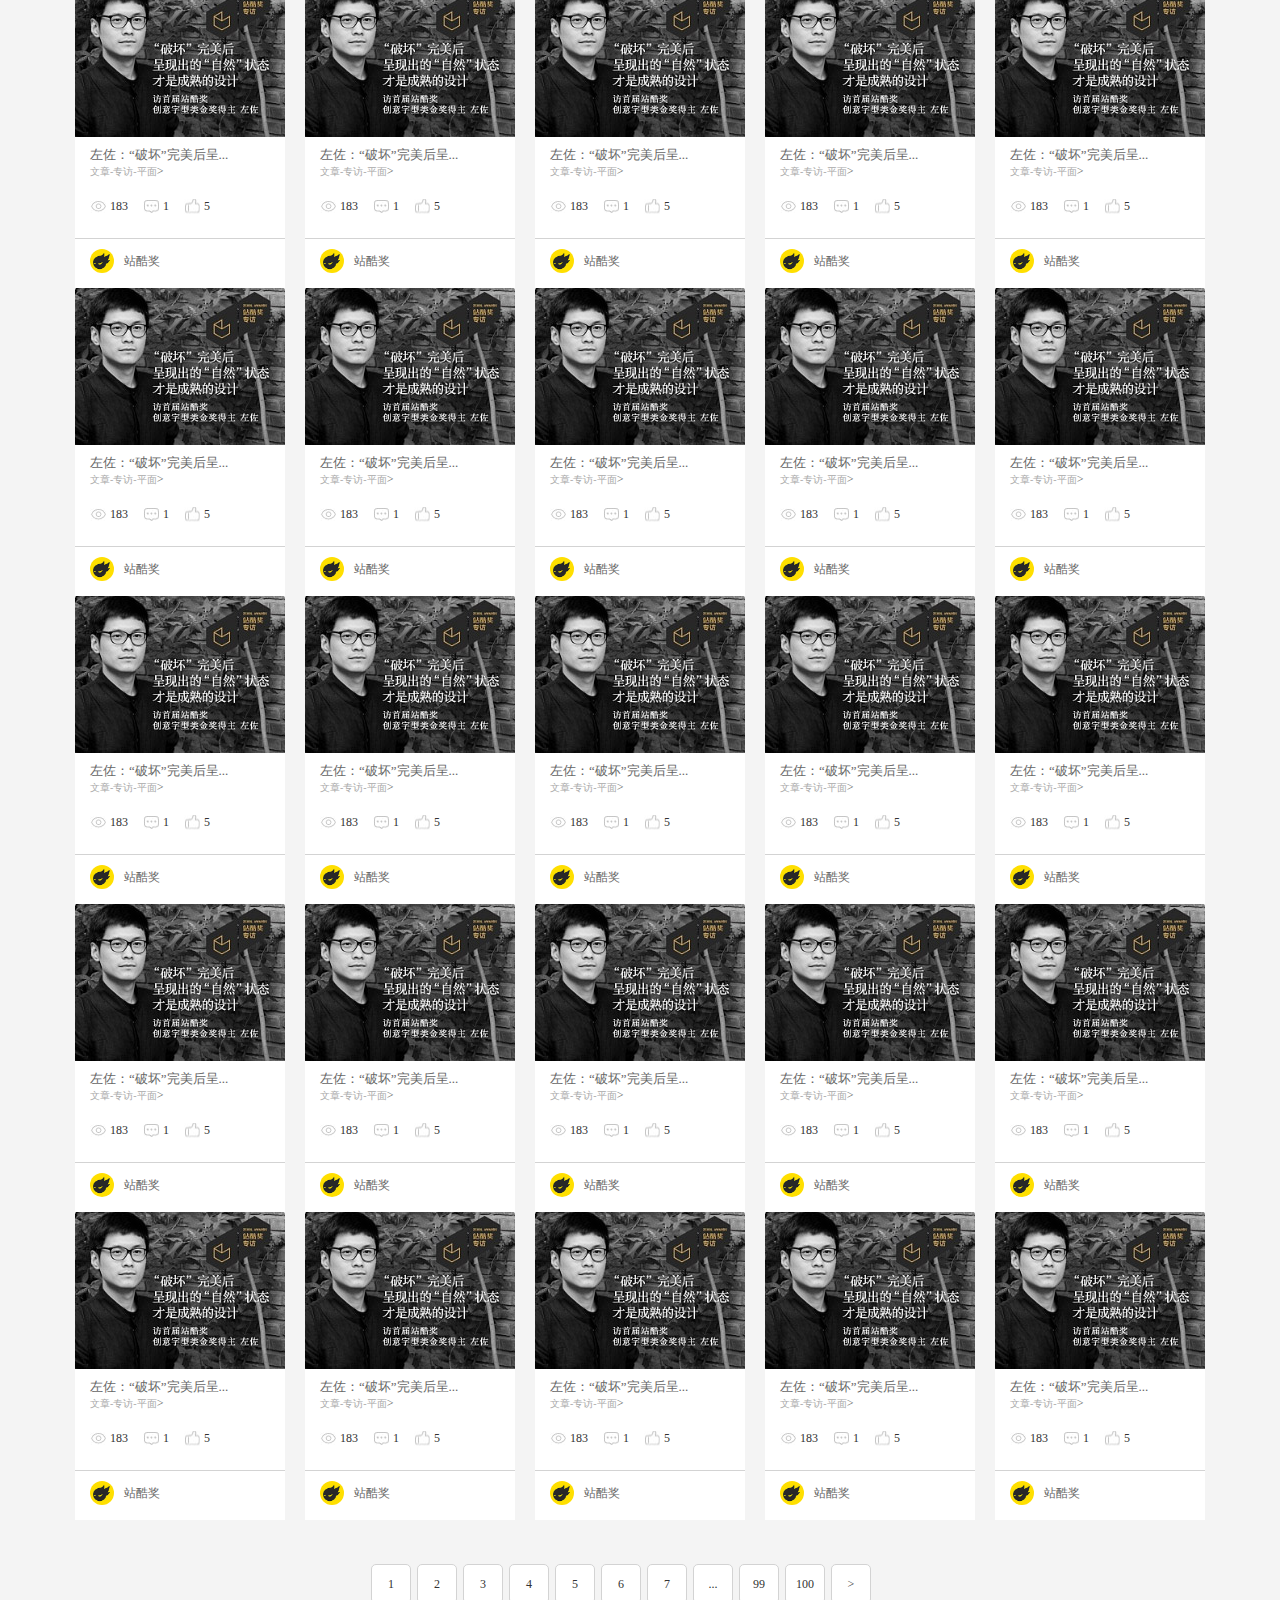
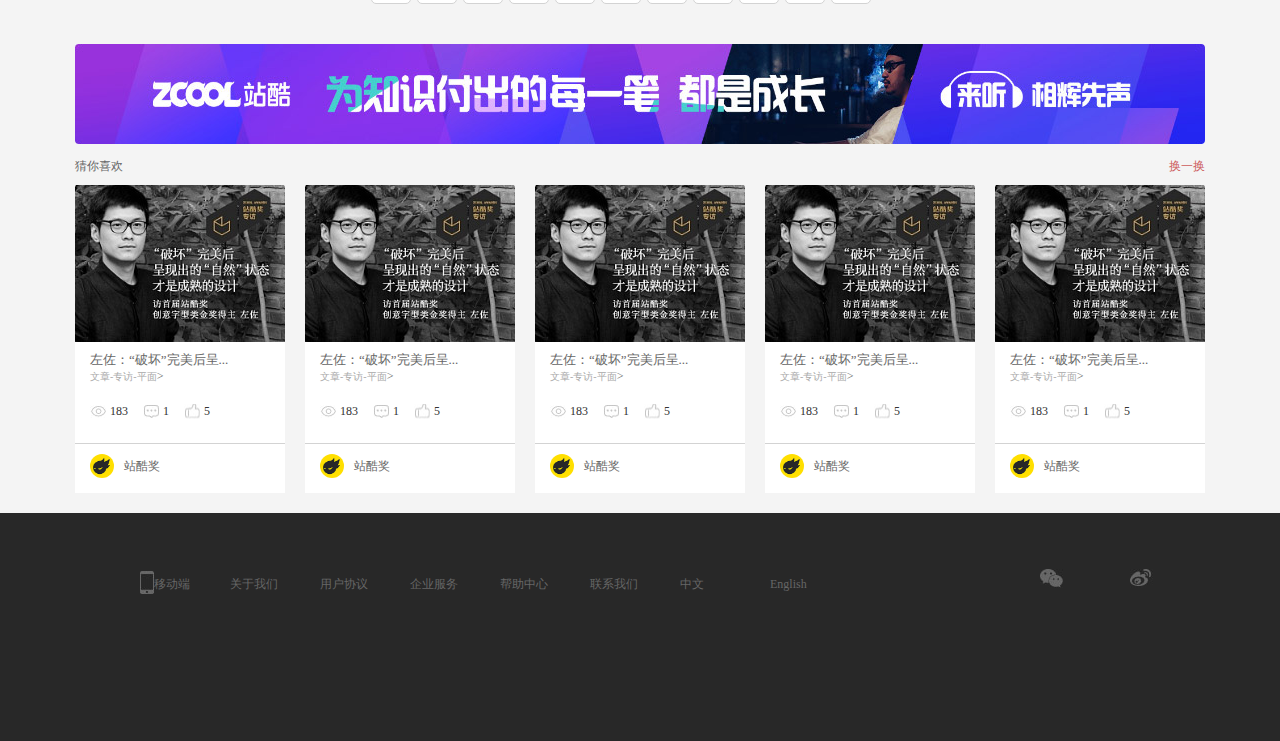
==== commit e1bacfcd: "zz" ====
--- a/index.html
+++ b/index.html
@@ -142,7 +142,7 @@
 		.div2 .u2{
 			overflow: hidden;
 			margin-top: 60px;
-			margin-left: 480px;
+			margin-left: 400px;
 		}
 		.div2 .u2 a{
 			display: block;
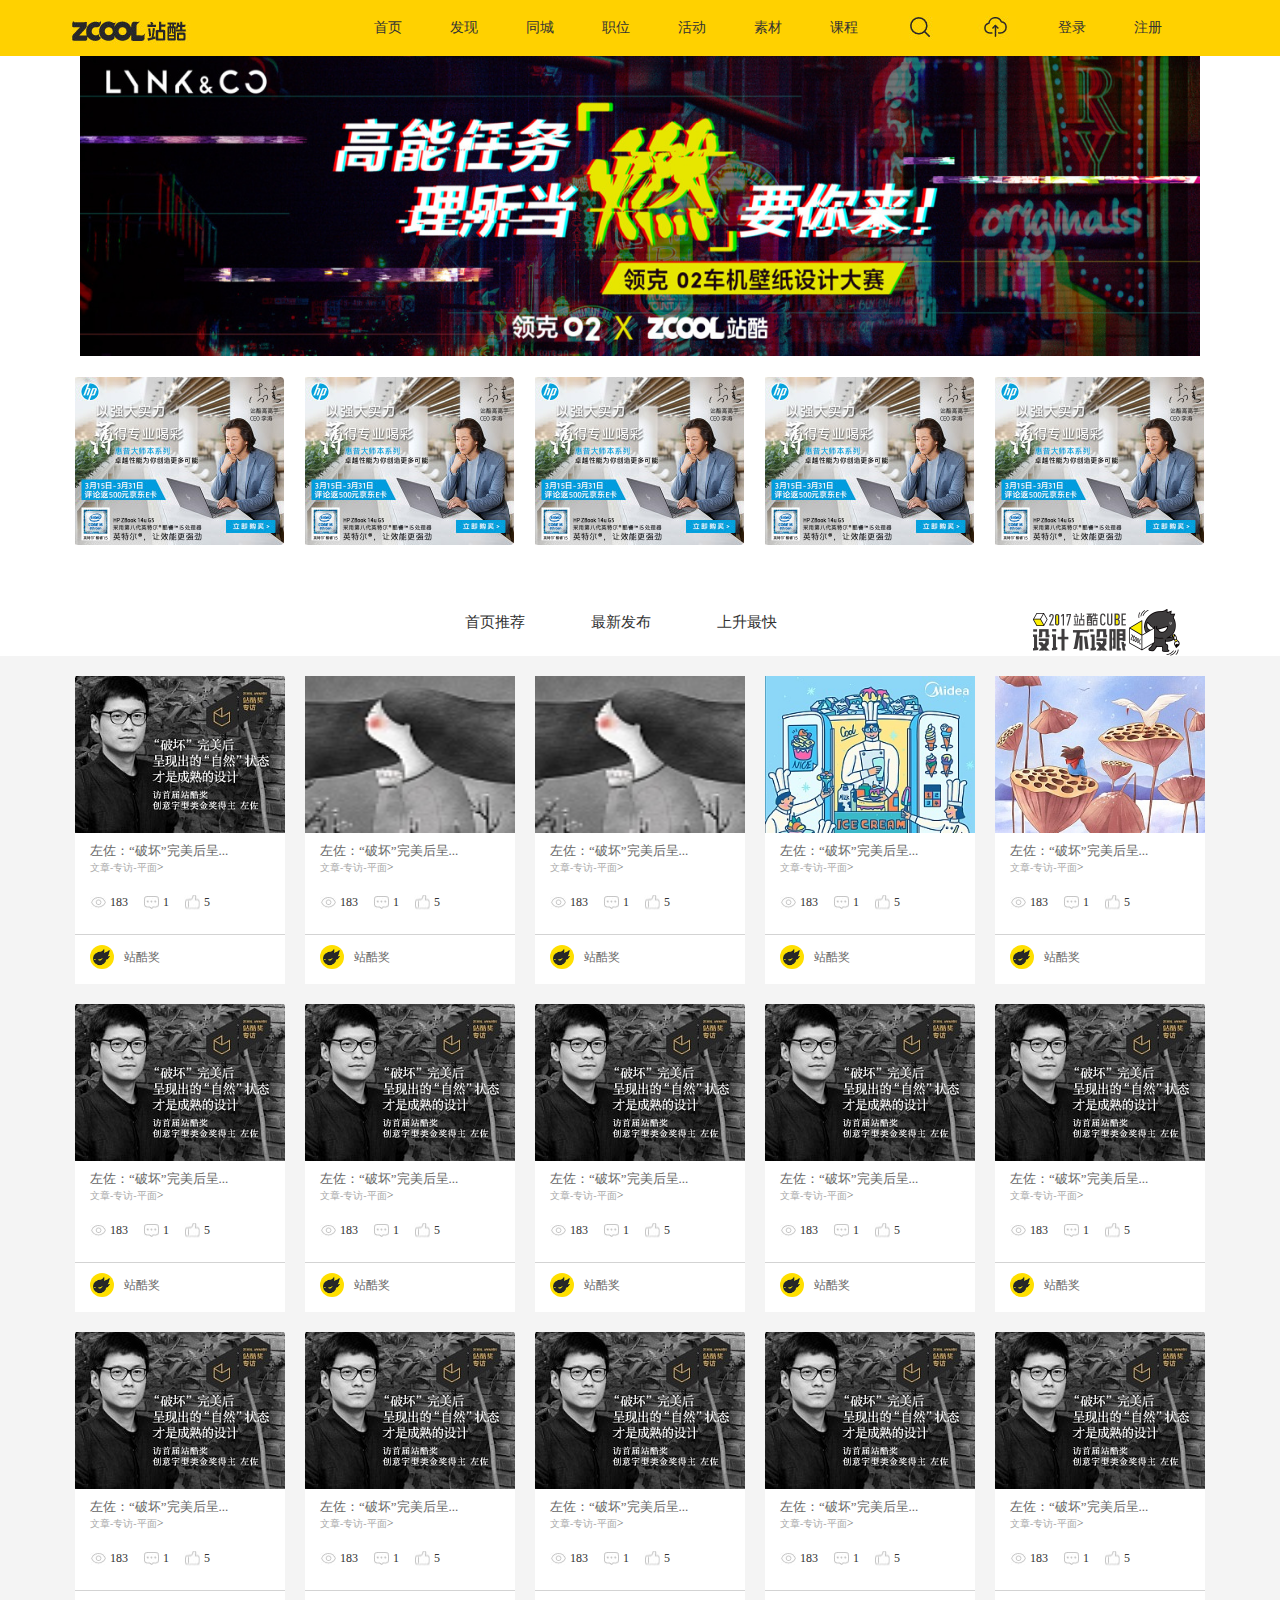
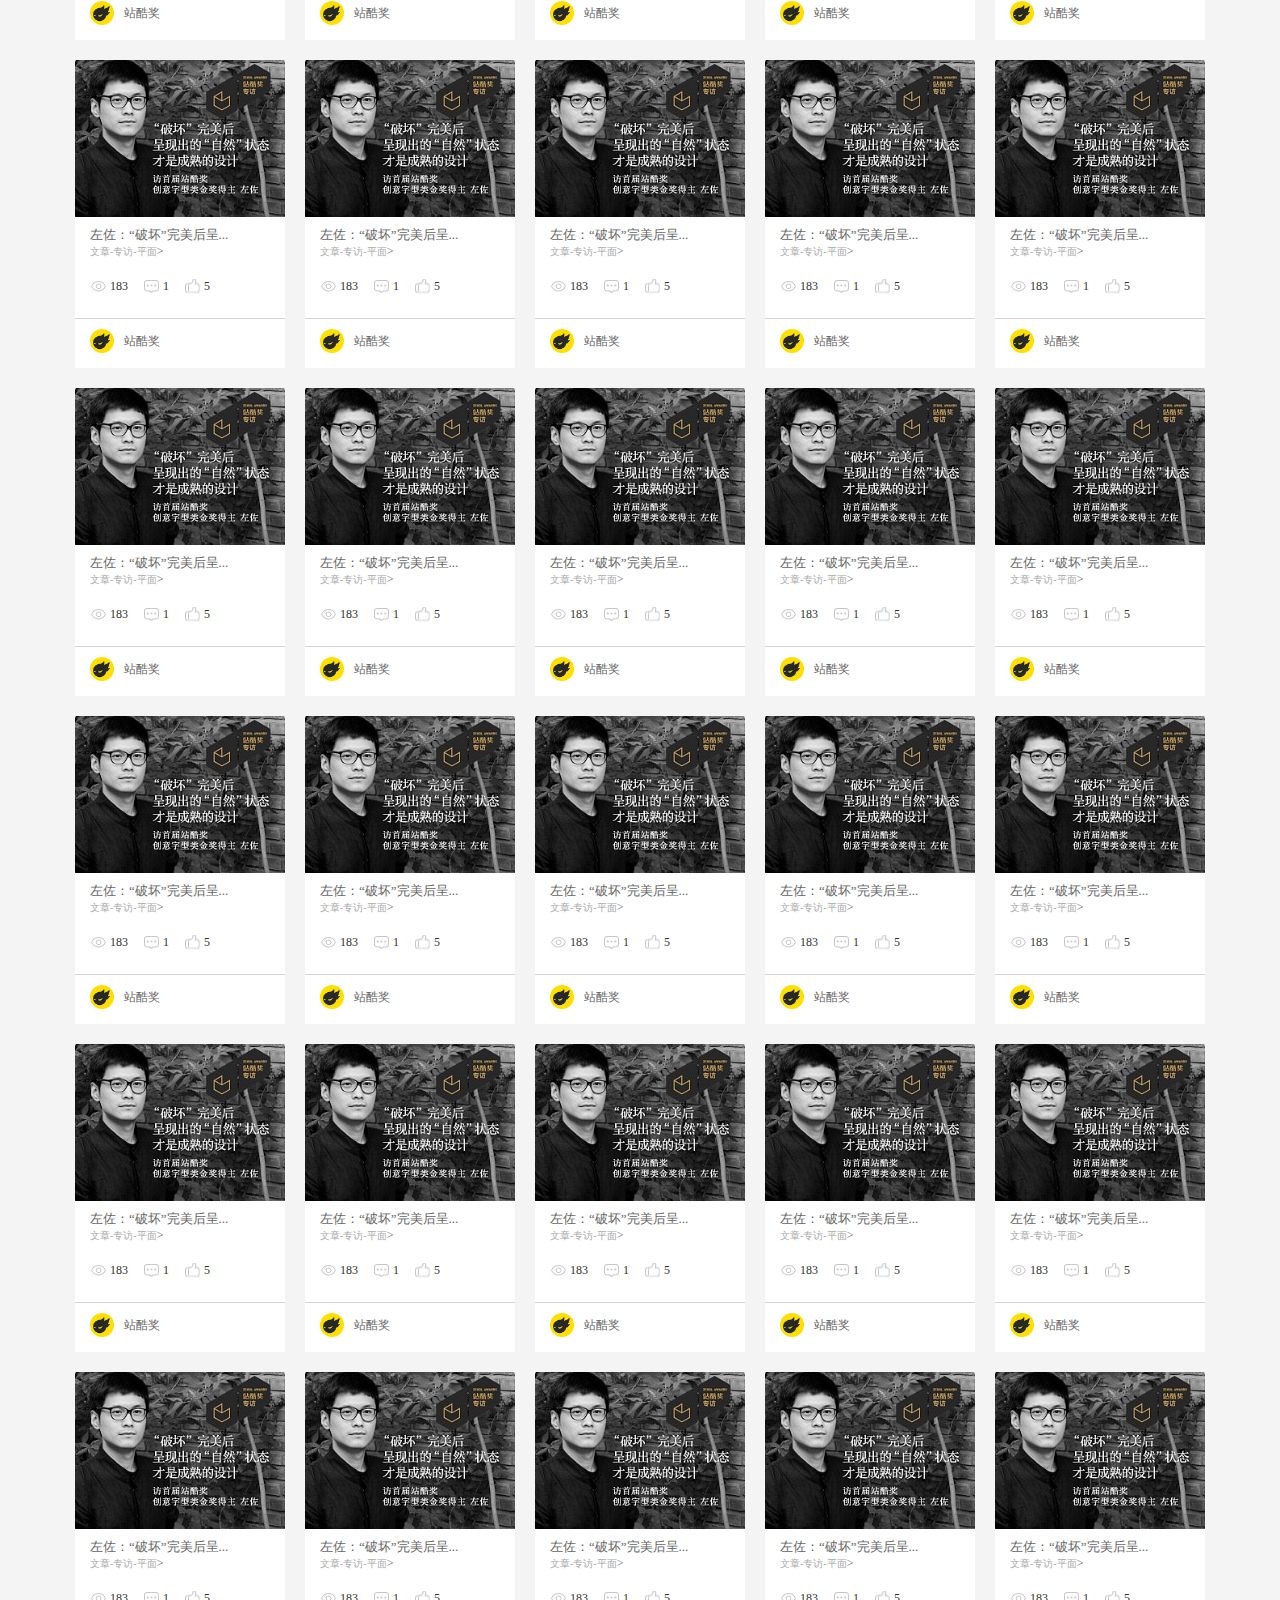
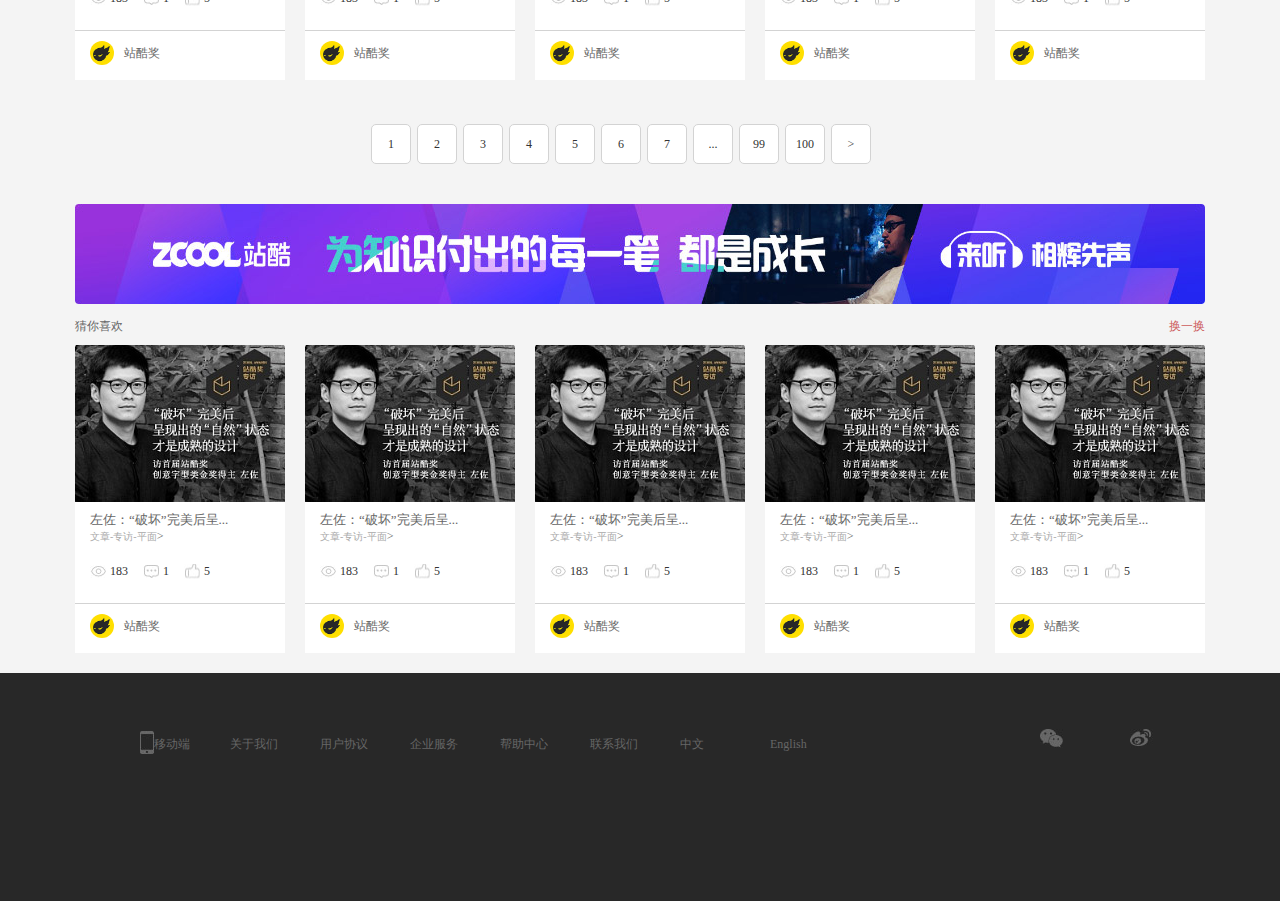
==== commit d3ba7470: "加了登录界面" ====
--- a/index.html
+++ b/index.html
@@ -1,11 +1,10 @@
 <!DOCTYPE html>
 <html>
-	
 	<head>
 		<meta charset="utf-8" />
 		<title></title>
 		<style>
-			/*body{overflow-x:hidden;}*/
+			body{overflow-x:hidden;}
 body,h1,h3,h4,h2,h5,h6,ul,ol,p,fieldset,dd,dl,input,textarea,option,hr,td{margin:0;padding:0;}
 a{text-decoration:none; color:#333;}
 h1,h3,h4,h2,h5,h6,b,strong{font-weight:normal;}
@@ -32,7 +31,7 @@
 		.div1 ul{
 			overflow: hidden;
 			height: 100%;
-			margin-left: 400px;
+			margin-left: 350px;
 		}
 		.div1>ul>li>a{
 			display: block;
@@ -156,7 +155,7 @@
 		}
 		.div2 .img2{
 			position: absolute;
-			right: 150px;bottom: 0;
+			right: 100px;bottom: 0;
 			width: 150px;height: 50px;
 		}
 		.div3{
@@ -175,6 +174,7 @@
 			background: white;
 			position: relative;
 			margin-left: 20px;
+			margin-top: 20px;
 		}
 		.div3 ul li>img{
 			width: 210px;
@@ -365,11 +365,11 @@
 				<li><a href="#">活动</a></li>
 				<li><a href="#">素材</a></li>
 				<li><a href="#">课程</a></li>
-				<li><a href="#" class="a1"></a></li>
-				<li><a href="#" class="a2"></a></li>
+				<!--<li><a href="#" class="a1"></a></li>
+				<li><a href="#" class="a2"></a></li>-->
 				<li><a href="#" class="a3"></a></li>
 				<li><a href="#" class="a4"></a></li>
-				<li><a href="#" class="a5">登录</a></li>
+				<li><a href="login.html" class="a5">登录</a></li>
 				<li><a href="#" class="a6">注册</a></li>
 			</ul>
 			
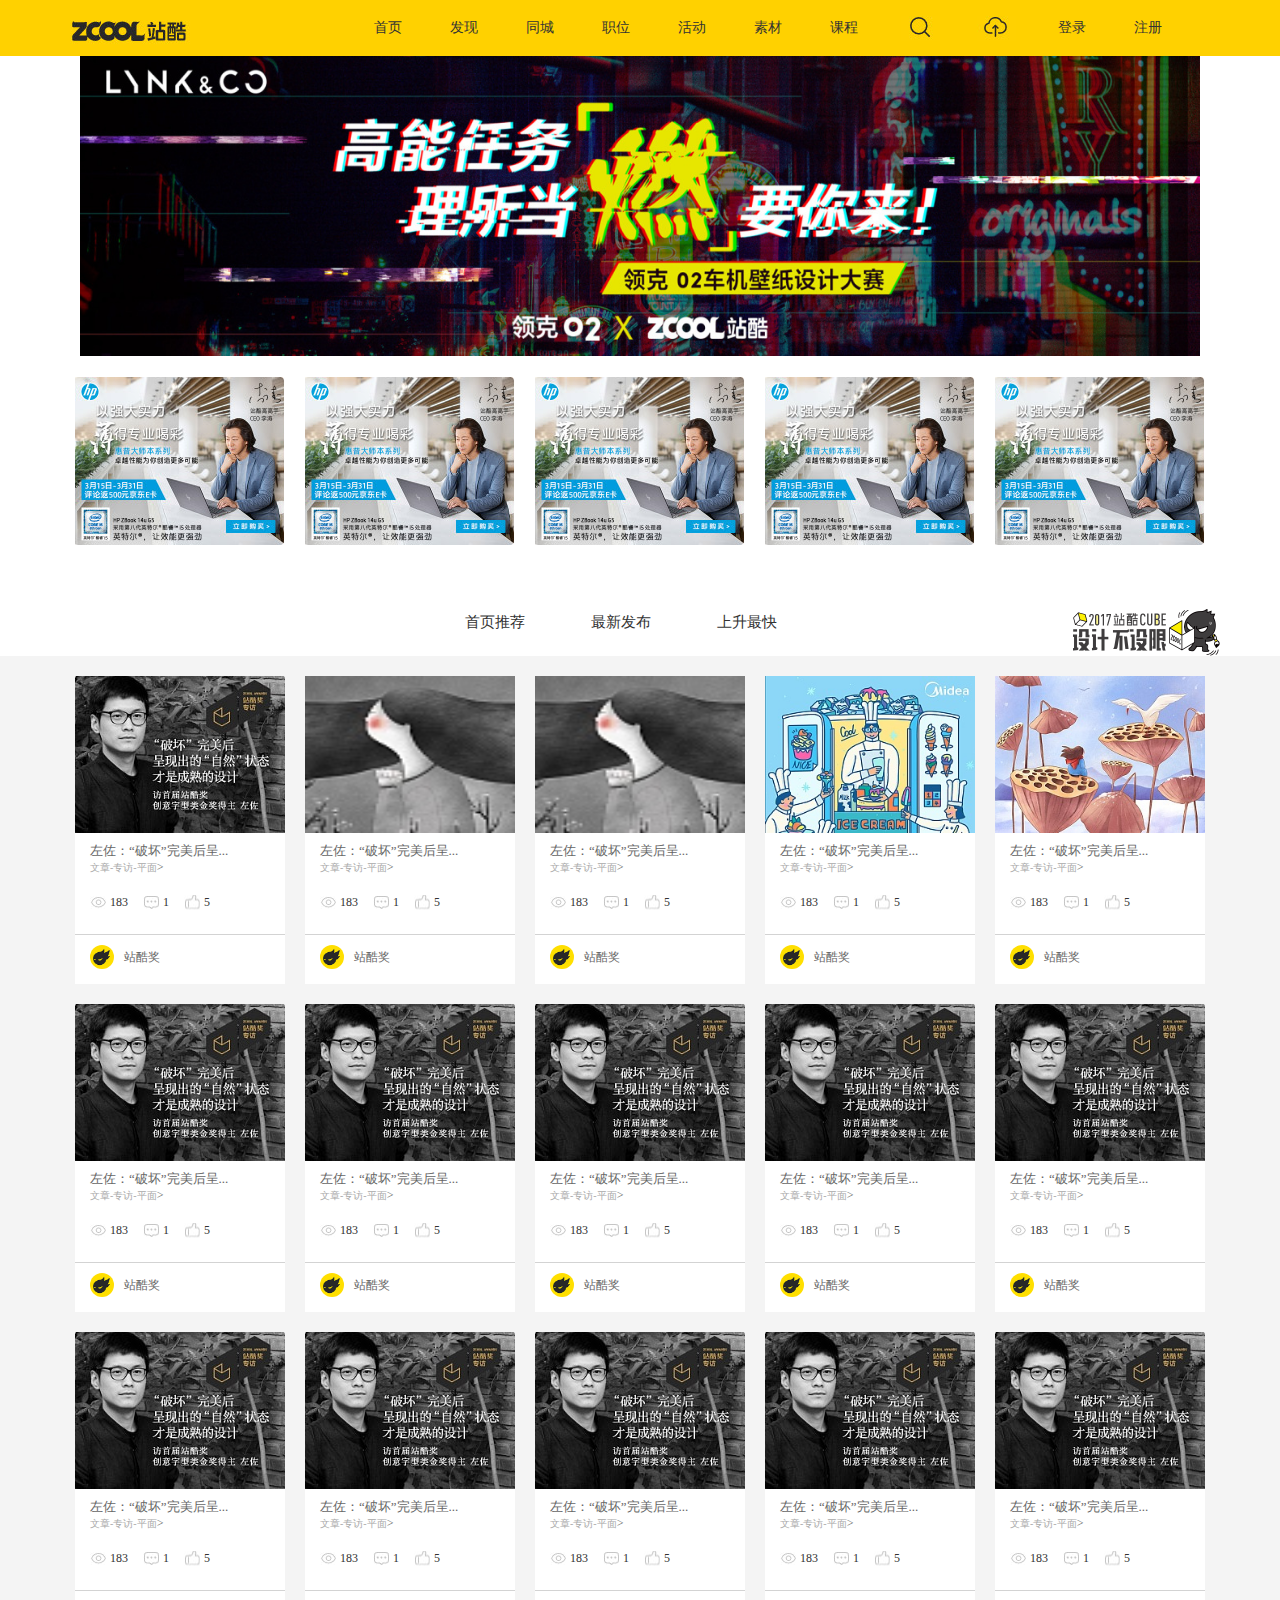
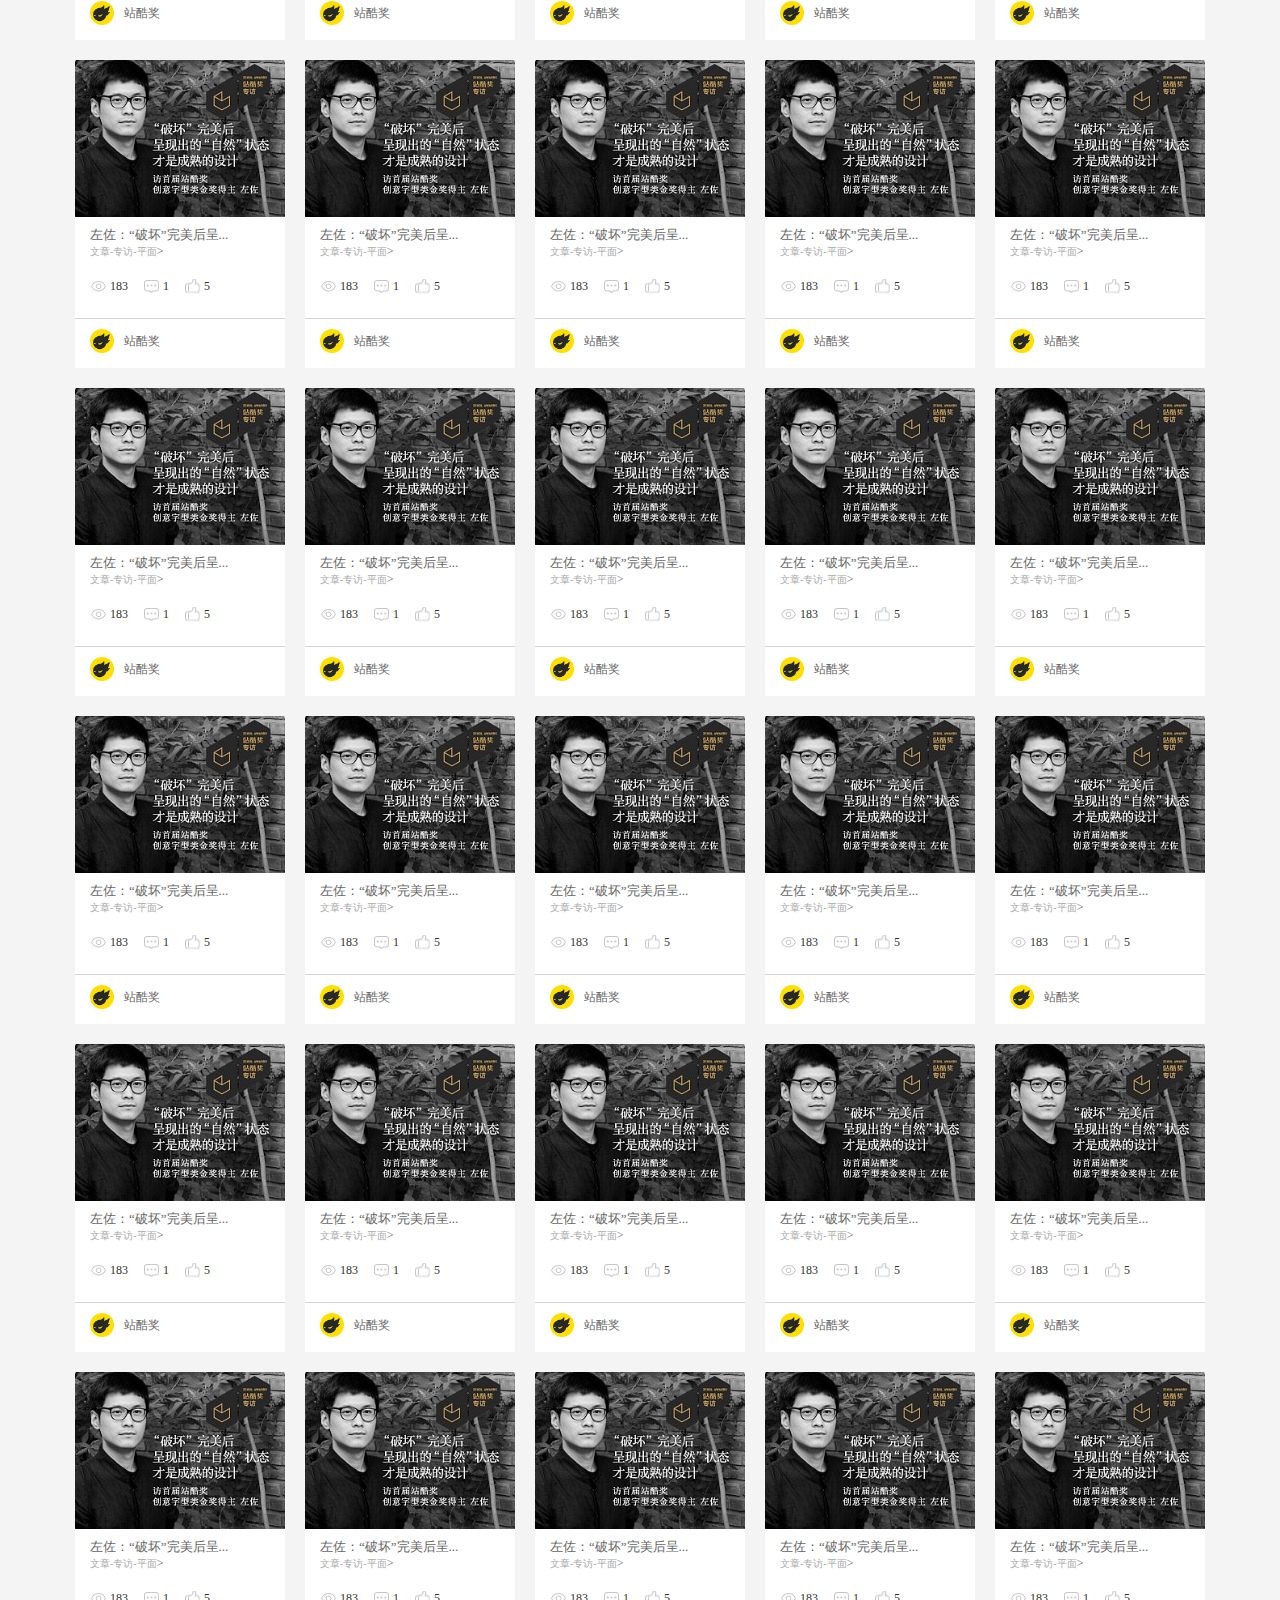
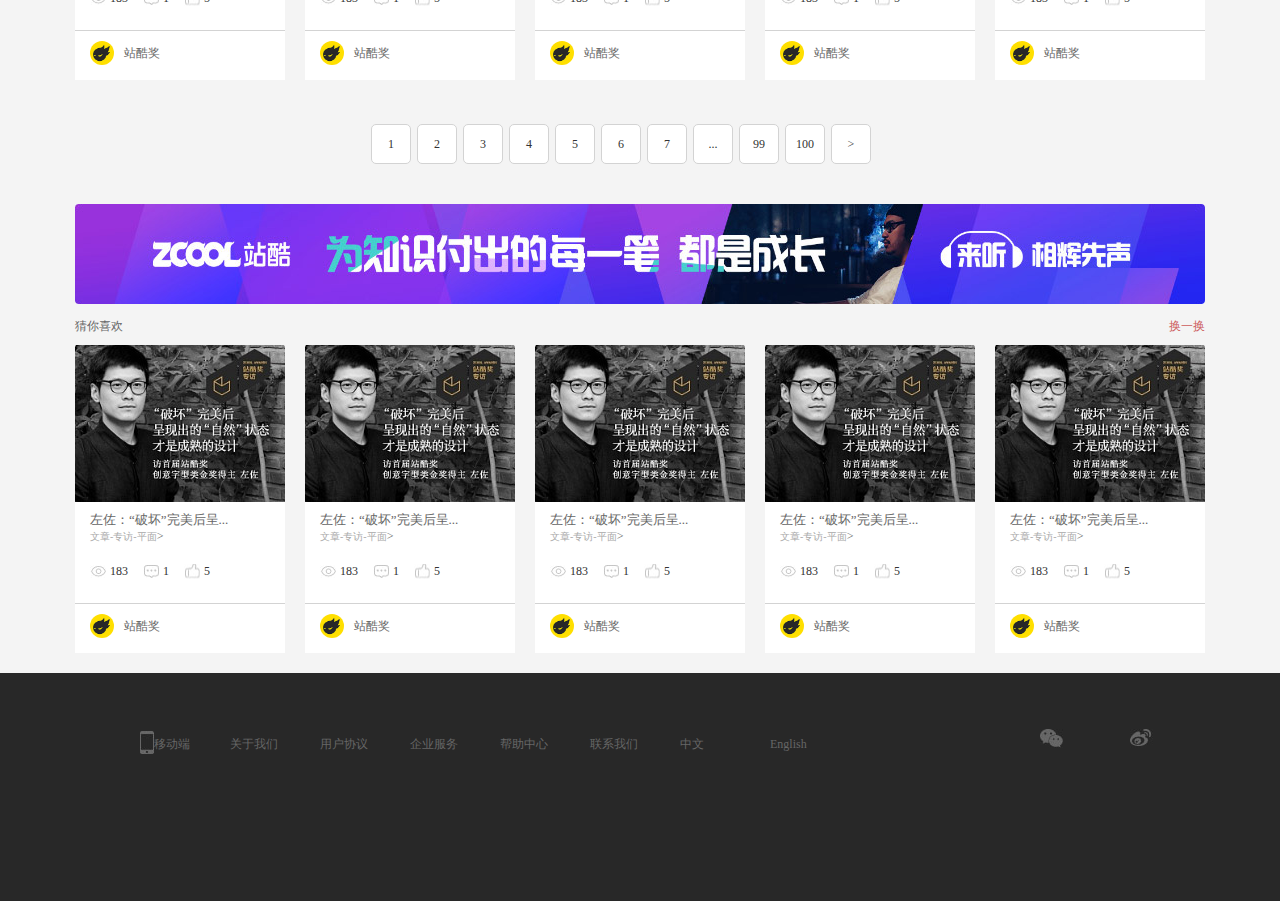
==== commit 13c6a03a: "修改布局" ====
--- a/index.html
+++ b/index.html
@@ -1,10 +1,11 @@
 <!DOCTYPE html>
 <html>
+	
 	<head>
 		<meta charset="utf-8" />
 		<title></title>
 		<style>
-			body{overflow-x:hidden;}
+			/*body{overflow-x:hidden;}*/
 body,h1,h3,h4,h2,h5,h6,ul,ol,p,fieldset,dd,dl,input,textarea,option,hr,td{margin:0;padding:0;}
 a{text-decoration:none; color:#333;}
 h1,h3,h4,h2,h5,h6,b,strong{font-weight:normal;}
@@ -155,7 +156,7 @@
 		}
 		.div2 .img2{
 			position: absolute;
-			right: 100px;bottom: 0;
+			right: 60px;bottom: 0;
 			width: 150px;height: 50px;
 		}
 		.div3{
@@ -365,11 +366,9 @@
 				<li><a href="#">活动</a></li>
 				<li><a href="#">素材</a></li>
 				<li><a href="#">课程</a></li>
-				<!--<li><a href="#" class="a1"></a></li>
-				<li><a href="#" class="a2"></a></li>-->
 				<li><a href="#" class="a3"></a></li>
 				<li><a href="#" class="a4"></a></li>
-				<li><a href="login.html" class="a5">登录</a></li>
+				<li><a href="#" class="a5">登录</a></li>
 				<li><a href="#" class="a6">注册</a></li>
 			</ul>
 			
